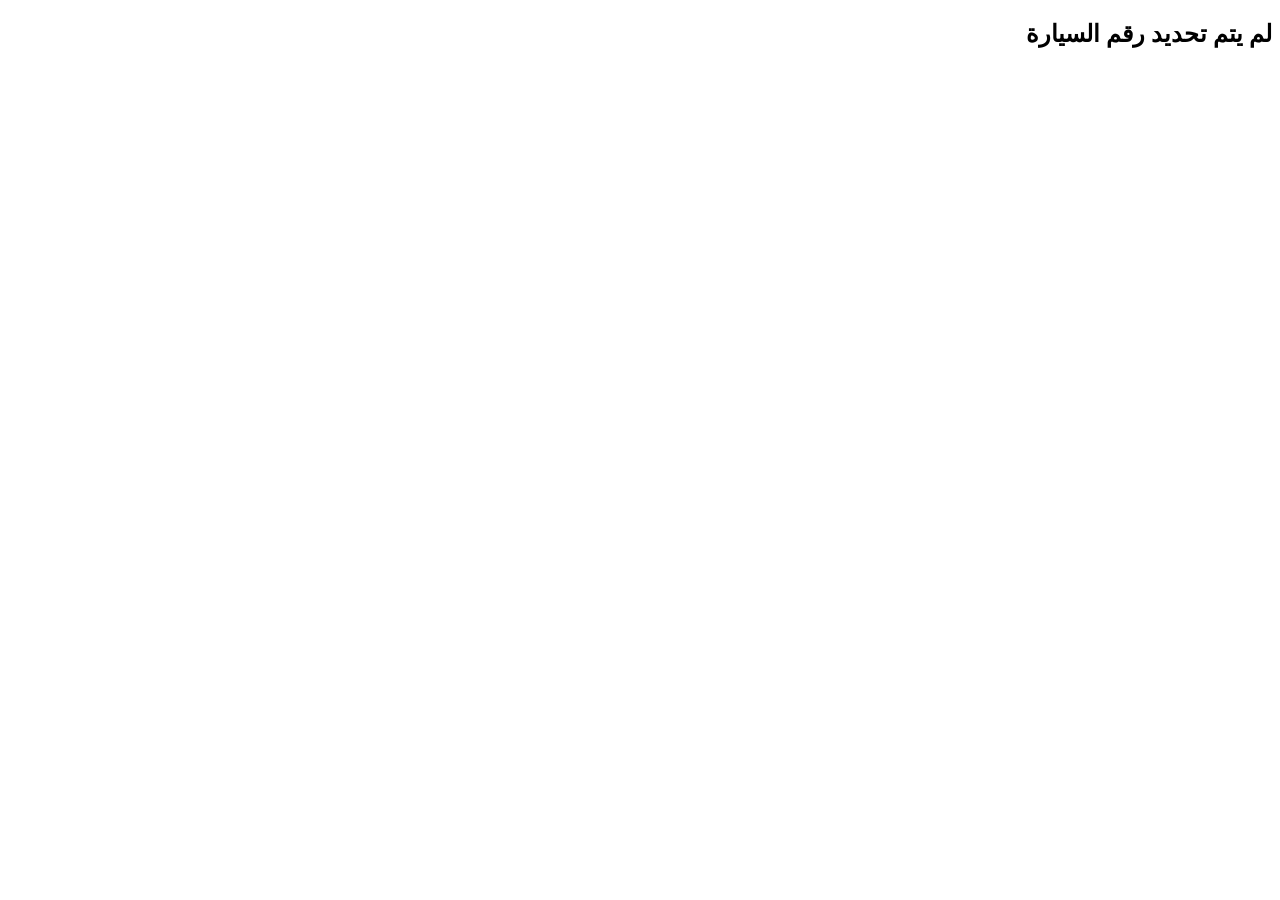
==== index.html @ 8060178d "Create index.html" ====
<!DOCTYPE html>
<html lang="ar" dir="rtl">
<head>
    <meta charset="UTF-8">
    <meta name="viewport" content="width=device-width, initial-scale=1.0">
    <title>TOP-VIDANGE</title>
</head>

<body>

<script>
    const params = new URLSearchParams(window.location.search);
    const carId = params.get("id");

    if (carId) {
        window.location.href = "customer.html?id=" + encodeURIComponent(carId);
    } else {
        document.body.innerHTML = "<h2>لم يتم تحديد رقم السيارة</h2>";
    }
</script>

</body>
</html>
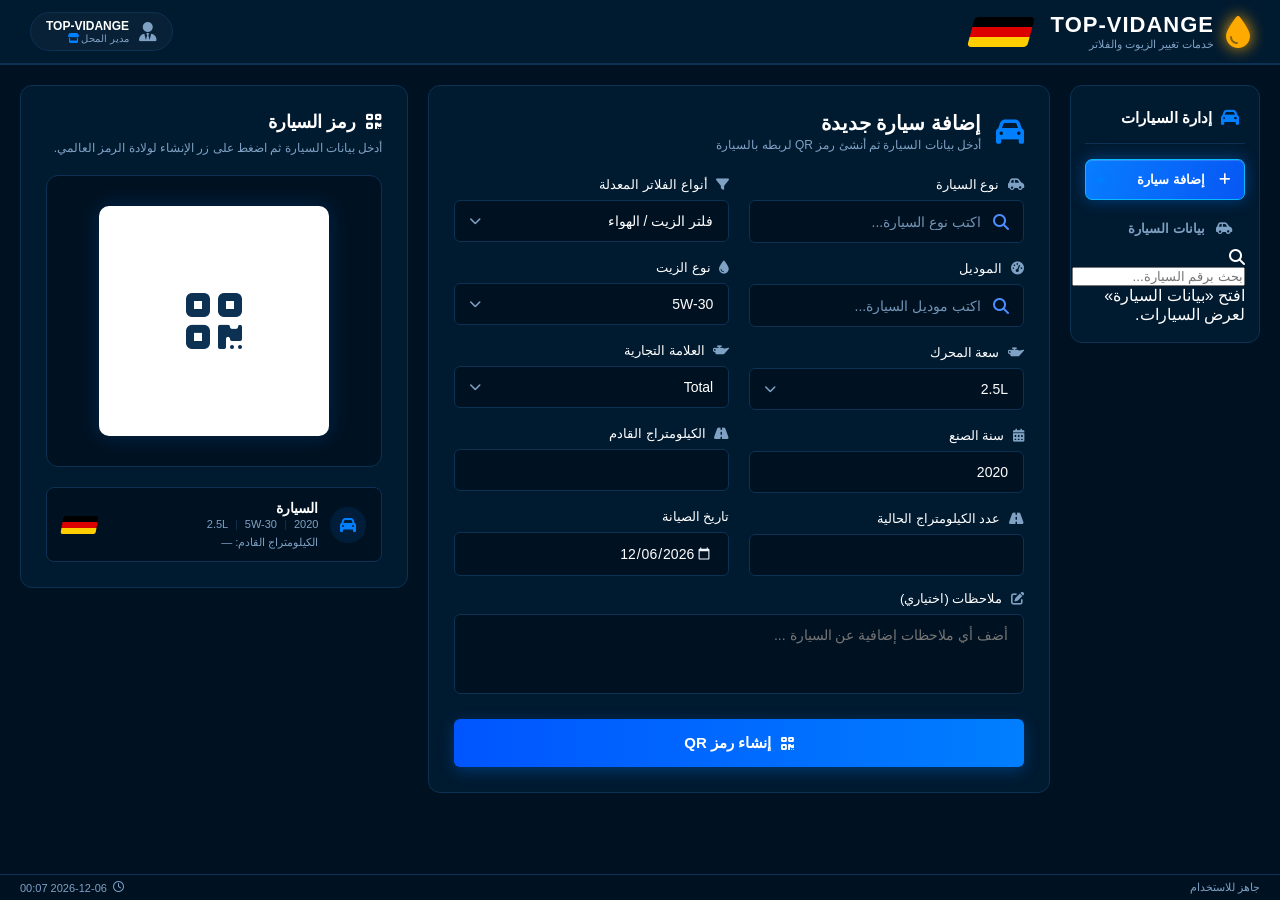
==== commit 97e8fe0c: "Update index.html" ====
--- a/index.html
+++ b/index.html
@@ -2,21 +2,4135 @@
 <html lang="ar" dir="rtl">
 <head>
     <meta charset="UTF-8">
-    <meta name="viewport" content="width=device-width, initial-scale=1.0">
-    <title>TOP-VIDANGE</title>
+    <meta
+        name="viewport"
+        content="width=device-width, initial-scale=1.0"
+    >
+    <title>
+        TOP-VIDANGE - لوحة تحكم مدير المحل
+    </title>
+    <style>
+/* =========================================================
+   1. إعدادات وتصفير المتصفح العامة
+   ========================================================= */
+* {
+    margin: 0;
+    padding: 0;
+    box-sizing: border-box;
+    font-family: 'Segoe UI', Tahoma, Geneva, Verdana, sans-serif;
+}
+/* =========================================================
+   2. ألوان وثوابت التصميم
+   ========================================================= */
+:root {
+    --bg-dark: #001222;
+    --card-bg: #001a30;
+    --accent-blue: #007fff;
+    --neon-cyan: #00e5ff;
+    --neon-green: #00ffaa;
+    --text-main: #ffffff;
+    --text-muted: #7fa1c3;
+    --border-color: #0c3153;
+}
+/* =========================================================
+   3. إعدادات جسم الصفحة
+   ========================================================= */
+body {
+    background-color: var(--bg-dark);
+    color: var(--text-main);
+    padding-bottom: 40px;
+    overflow-x: hidden;
+}
+/* =========================================================
+   4. الشريط العلوي - Navbar
+   ========================================================= */
+.main-header {
+    background-color: var(--card-bg);
+    display: flex;
+    justify-content: space-between;
+    align-items: center;
+    padding: 12px 30px;
+    border-bottom: 2px solid var(--border-color);
+}
+/* 4.1 توزيع عناصر الشريط العلوي والشعار */
+.header-right {
+    display: flex;
+    align-items: center;
+    gap: 20px;
+}
+.logo-area {
+    display: flex;
+    align-items: center;
+    gap: 12px;
+}
+.main-drop-icon {
+    font-size: 32px;
+    color: #ffaa00;
+    filter: drop-shadow(0 0 8px #ffaa00);
+}
+.logo-text h1 {
+    font-size: 22px;
+    letter-spacing: 1px;
+    font-weight: 700;
+}
+.logo-text p {
+    font-size: 11px;
+    color: var(--text-muted);
+}
+/* 4.2 شارة علم ألمانيا */
+.germany-flag-badge {
+    width: 60px;
+    height: 30px;
+    background: linear-gradient(
+        to bottom,
+        #000 33.3%,
+        #dd0000 33.3%,
+        #dd0000 66.6%,
+        #ffce00 66.6%
+    );
+    border-radius: 4px;
+    transform: skewX(-15deg);
+}
+/* 4.3 معلومات المستخدم */
+.header-left {
+    display: flex;
+    align-items: center;
+    gap: 15px;
+}
+.user-profile {
+    display: flex;
+    align-items: center;
+    gap: 10px;
+    background: rgba(255,255,255,0.03);
+    padding: 6px 15px;
+    border-radius: 20px;
+    border: 1px solid var(--border-color);
+}
+.user-profile i {
+    font-size: 20px;
+    color: var(--text-muted);
+}
+.profile-info {
+    display: flex;
+    flex-direction: column;
+}
+.shop-name {
+    font-size: 12px;
+    font-weight: bold;
+}
+.user-role {
+    font-size: 10px;
+    color: var(--text-muted);
+}
+.user-role i {
+    font-size: 10px;
+    color: var(--accent-blue);
+}
+/* =========================================================
+   5. تخطيط لوحة التحكم الرئيسية
+   ========================================================= */
+.dashboard-container {
+    display: grid;
+    grid-template-columns: 1.6fr 1fr;
+    gap: 25px;
+    max-width: 1400px;
+    margin: 25px auto;
+    padding: 0 20px;
+}
+/* =========================================================
+   6. أقسام اللوحات الداكنة للمدخلات والمعاينة
+   ========================================================= */
+.data-entry-section,
+.qr-preview-section {
+    background-color: var(--card-bg);
+    border-radius: 12px;
+    border: 1px solid var(--border-color);
+    padding: 25px;
+}
+/* =========================================================
+   7. عناوين الأقسام
+   ========================================================= */
+.section-title {
+    display: flex;
+    align-items: center;
+    gap: 15px;
+    margin-bottom: 25px;
+}
+.section-title i {
+    font-size: 28px;
+    color: var(--accent-blue);
+}
+.section-title h2 {
+    font-size: 20px;
+}
+.section-title p {
+    font-size: 12px;
+    color: var(--text-muted);
+    margin-top: 3px;
+}
+/* =========================================================
+   8. شبكة المدخلات والاستمارة Form
+   ========================================================= */
+.form-grid {
+    display: grid;
+    grid-template-columns: 1fr 1fr;
+    gap: 20px;
+}
+.form-column {
+    display: flex;
+    flex-direction: column;
+    gap: 18px;
+}
+/* =========================================================
+   9. تنسيق مجموعات الإدخال والحقول
+   ========================================================= */
+.input-group {
+    display: flex;
+    flex-direction: column;
+    gap: 8px;
+}
+.input-group.full-width {
+    grid-column: span 2;
+    margin-top: 15px;
+}
+.input-group label {
+    font-size: 13px;
+    color: var(--text-main);
+    font-weight: 500;
+}
+.input-group label i {
+    color: var(--text-muted);
+    margin-left: 5px;
+}
+/* =========================================================
+   10. صناديق الخيارات والقوائم والحقول
+   ========================================================= */
+.select-wrapper,
+.date-input-wrapper,
+.gauge-input-wrapper {
+    position: relative;
+    width: 100%;
+}
+select,
+input[type="number"],
+textarea {
+    width: 100%;
+    background-color: var(--bg-dark);
+    border: 1px solid var(--border-color);
+    border-radius: 6px;
+    color: var(--text-main);
+    padding: 12px 15px;
+    font-size: 14px;
+    outline: none;
+    transition: border 0.3s;
+}
+select {
+    appearance: none;
+    -webkit-appearance: none;
+    cursor: pointer;
+}
+select:focus,
+input:focus,
+textarea:focus {
+    border-color: var(--accent-blue);
+}
+.select-arrow {
+    position: absolute;
+    left: 15px;
+    top: 50%;
+    transform: translateY(-50%);
+    color: var(--text-muted);
+    pointer-events: none;
+    font-size: 12px;
+}
+.brand-icon-preview,
+.oil-icon-preview {
+    position: absolute;
+    left: 40px;
+    top: 50%;
+    transform: translateY(-50%);
+    font-size: 18px;
+    color: var(--text-muted);
+}
+.input-inner-icon {
+    position: absolute;
+    left: 15px;
+    top: 50%;
+    transform: translateY(-50%);
+    color: var(--accent-blue);
+}
+textarea {
+    resize: none;
+    height: 80px;
+}
+/* =========================================================
+   11. خانة البحث الخاصة بنوع السيارة
+   ========================================================= */
+.car-brand-search-wrapper {
+    position: relative;
+    width: 100%;
+}
+.car-brand-search-wrapper input {
+    width: 100%;
+    height: 43px;
+    background-color: var(--bg-dark);
+    border: 1px solid var(--border-color);
+    border-radius: 6px;
+    color: var(--text-main);
+    padding: 12px 42px 12px 15px;
+    font-size: 14px;
+    outline: none;
+    transition: border-color 0.3s, box-shadow 0.3s;
+    direction: rtl;
+}
+.car-brand-search-wrapper input::placeholder {
+    color: var(--text-muted);
+    opacity: 0.9;
+}
+.car-brand-search-wrapper input:focus {
+    border-color: var(--accent-blue);
+    box-shadow: 0 0 0 2px rgba(0, 127, 255, 0.08);
+}
+.car-brand-search-icon {
+    position: absolute;
+    right: 15px;
+    top: 50%;
+    transform: translateY(-50%);
+    color: var(--accent-blue);
+    font-size: 15px;
+    pointer-events: none;
+    z-index: 2;
+}
+/* =========================================================
+   12. قائمة اقتراحات أنواع السيارات
+   ========================================================= */
+.car-brand-suggestions {
+    position: absolute;
+    top: calc(100% + 6px);
+    left: 0;
+    right: 0;
+    max-height: 230px;
+    overflow-y: auto;
+    background-color: var(--card-bg);
+    border: 1px solid var(--accent-blue);
+    border-radius: 6px;
+    box-shadow: 0 8px 20px rgba(0, 0, 0, 0.35);
+    z-index: 1000;
+}
+.car-brand-suggestion {
+    padding: 11px 15px;
+    color: var(--text-main);
+    font-size: 14px;
+    cursor: pointer;
+    transition: background-color 0.15s, color 0.15s;
+}
+.car-brand-suggestion:hover {
+    background-color: rgba(0, 127, 255, 0.14);
+    color: var(--neon-cyan);
+}
+/* =========================================================
+   13. شريط التمرير الخاص بقائمة السيارات
+   ========================================================= */
+.car-brand-suggestions::-webkit-scrollbar {
+    width: 6px;
+}
+.car-brand-suggestions::-webkit-scrollbar-track {
+    background: var(--bg-dark);
+    border-radius: 6px;
+}
+.car-brand-suggestions::-webkit-scrollbar-thumb {
+    background: var(--accent-blue);
+    border-radius: 6px;
+}
+.car-brand-suggestions::-webkit-scrollbar-thumb:hover {
+    background: var(--neon-cyan);
+}
+.car-brand-suggestions {
+    scrollbar-width: thin;
+    scrollbar-color: var(--accent-blue) var(--bg-dark);
+}
+/* =========================================================
+   14. سجل التواريخ والصيانة داخل الاستمارة
+   ========================================================= */
+.history-box {
+    border: 1px solid var(--border-color);
+    border-radius: 6px;
+    background-color: var(--bg-dark);
+}
+.history-header {
+    padding: 12px 15px;
+    display: flex;
+    justify-content: space-between;
+    align-items: center;
+    border-bottom: 1px solid var(--border-color);
+    font-size: 14px;
+}
+.history-list {
+    max-height: 120px;
+    overflow-y: auto;
+    scrollbar-width: none;
+    -ms-overflow-style: none;
+}
+.history-list::-webkit-scrollbar {
+    display: none;
+}
+.history-item {
+    display: flex;
+    align-items: center;
+    padding: 10px 15px;
+    font-size: 13px;
+    gap: 10px;
+    color: var(--text-muted);
+}
+.history-item.current {
+    background-color: rgba(0, 229, 255, 0.05);
+    color: var(--neon-cyan);
+}
+.status-dot {
+    width: 8px;
+    height: 8px;
+    background-color: var(--neon-green);
+    border-radius: 50%;
+    box-shadow: 0 0 6px var(--neon-green);
+}
+.label-status {
+    margin-right: auto;
+    background-color: rgba(0, 255, 170, 0.1);
+    color: var(--neon-green);
+    padding: 2px 8px;
+    border-radius: 4px;
+    font-size: 11px;
+}
+/* =========================================================
+   15. زر حفظ السيارة وإنشاء رمز QR
+   ========================================================= */
+.btn-submit-qr {
+    grid-column: span 2;
+    width: 100%;
+    background: linear-gradient(90deg, #0055ff, var(--accent-blue));
+    color: white;
+    border: none;
+    border-radius: 6px;
+    padding: 15px;
+    font-size: 15px;
+    font-weight: bold;
+    cursor: pointer;
+    margin-top: 25px;
+    display: flex;
+    justify-content: center;
+    align-items: center;
+    gap: 10px;
+    box-shadow: 0 4px 15px rgba(0, 127, 255, 0.3);
+    transition: transform 0.2s;
+}
+.btn-submit-qr:active {
+    transform: scale(0.98);
+}
+/* =========================================================
+   16. لوحة معاينة رمز QR والأزرار التابعة لها
+   ========================================================= */
+.qr-card-container {
+    display: flex;
+    flex-direction: column;
+    height: 100%;
+}
+.qr-card-header {
+    display: flex;
+    justify-content: space-between;
+    align-items: center;
+}
+.qr-header-title {
+    display: flex;
+    align-items: center;
+    gap: 10px;
+    font-size: 18px;
+    font-weight: bold;
+}
+.badge-ready {
+    background-color: rgba(0, 255, 170, 0.1);
+    color: var(--neon-green);
+    border: 1px solid rgba(0, 255, 170, 0.2);
+    font-size: 11px;
+    padding: 4px 10px;
+    border-radius: 15px;
+}
+.qr-subtext {
+    font-size: 12px;
+    color: var(--text-muted);
+    margin-top: 8px;
+    margin-bottom: 20px;
+}
+/* =========================================================
+   17. صندوق استعراض رمز QR
+   ========================================================= */
+.qr-display-box {
+    background-color: var(--bg-dark);
+    border: 1px solid var(--border-color);
+    border-radius: 12px;
+    padding: 30px;
+    display: flex;
+    justify-content: center;
+    align-items: center;
+    margin-bottom: 20px;
+}
+.qr-border-mock {
+    background-color: white;
+    padding: 15px;
+    border-radius: 10px;
+    box-shadow: 0 0 20px rgba(0, 127, 255, 0.2);
+}
+.qr-image-placeholder {
+    position: relative;
+    width: 200px;
+    height: 200px;
+    display: flex;
+    justify-content: center;
+    align-items: center;
+}
+.qr-image-placeholder img {
+    width: 100%;
+    height: 100%;
+}
+/* =========================================================
+   18. قطرة الزيت في منتصف رمز QR
+   ========================================================= */
+.qr-center-logo {
+    position: absolute;
+    width: 45px;
+    height: 45px;
+    background-color: var(--bg-dark);
+    border: 3px solid white;
+    border-radius: 50%;
+    display: flex;
+    justify-content: center;
+    align-items: center;
+}
+.qr-center-logo i {
+    color: #ffaa00;
+    font-size: 20px;
+}
+/* =========================================================
+   19. أزرار العمليات والتحكم أسفل رمز QR
+   ========================================================= */
+.qr-action-buttons {
+    display: flex;
+    flex-direction: column;
+    gap: 12px;
+    margin-bottom: 20px;
+}
+.btn-action {
+    width: 100%;
+    padding: 12px;
+    border-radius: 6px;
+    font-size: 14px;
+    font-weight: 600;
+    cursor: pointer;
+    display: flex;
+    justify-content: center;
+    align-items: center;
+    gap: 8px;
+    border: none;
+}
+.btn-print {
+    background-color: rgba(0, 127, 255, 0.1);
+    color: white;
+    border: 1px solid var(--accent-blue);
+}
+.btn-download {
+    background-color: var(--accent-blue);
+    color: white;
+}
+/* =========================================================
+   20. صندوق إشعار النجاح
+   ========================================================= */
+.success-status-box {
+    background-color: rgba(0, 255, 170, 0.03);
+    border: 1px solid rgba(0, 255, 170, 0.15);
+    border-radius: 8px;
+    padding: 15px;
+    display: flex;
+    align-items: start;
+    gap: 12px;
+    margin-bottom: 25px;
+}
+.success-check-icon {
+    font-size: 20px;
+    color: var(--neon-green);
+    margin-top: 2px;
+}
+.success-text h4 {
+    font-size: 13px;
+    color: var(--neon-green);
+}
+.success-text p {
+    font-size: 11px;
+    color: var(--text-muted);
+    margin-top: 4px;
+}
+/* =========================================================
+   21. بطاقة ملخص السيارة
+   ========================================================= */
+.car-summary-badge {
+    background-color: var(--bg-dark);
+    border: 1px solid var(--border-color);
+    border-radius: 8px;
+    padding: 12px 15px;
+    display: flex;
+    justify-content: space-between;
+    align-items: center;
+    margin-top: auto;
+}
+.badge-right-info {
+    display: flex;
+    align-items: center;
+    gap: 12px;
+}
+.car-icon-circle {
+    width: 36px;
+    height: 36px;
+    background-color: rgba(0, 127, 255, 0.1);
+    border-radius: 50%;
+    display: flex;
+    justify-content: center;
+    align-items: center;
+    color: var(--accent-blue);
+}
+.car-badge-meta h4 {
+    font-size: 14px;
+}
+.car-badge-meta p {
+    font-size: 11px;
+    color: var(--text-muted);
+    margin-top: 2px;
+}
+.car-badge-meta p span {
+    color: var(--border-color);
+    margin: 0 4px;
+}
+/* =========================================================
+   22. علم ألمانيا الصغير أسفل بطاقة السيارة
+   ========================================================= */
+.germany-small-flag-end {
+    width: 35px;
+    height: 18px;
+    background: linear-gradient(
+        to bottom,
+        #000 33.3%,
+        #dd0000 33.3%,
+        #dd0000 66.6%,
+        #ffce00 66.6%
+    );
+    border-radius: 2px;
+    transform: skewX(-10deg);
+}
+/* =========================================================
+   23. شريط الحالة السفلي
+   ========================================================= */
+.status-footer {
+    position: fixed;
+    bottom: 0;
+    left: 0;
+    width: 100%;
+    background-color: var(--bg-dark);
+    border-top: 1px solid var(--border-color);
+    padding: 6px 20px;
+    display: flex;
+    justify-content: space-between;
+    font-size: 11px;
+    color: var(--text-muted);
+    z-index: 100;
+}
+.status-left {
+    display: flex;
+    align-items: center;
+    gap: 6px;
+}
+/* =========================================================
+   24. تنسيق حقول التاريخ
+   ========================================================= */
+input[type="date"] {
+    width: 100%;
+    background-color: var(--bg-dark);
+    border: 1px solid var(--border-color);
+    border-radius: 6px;
+    color: var(--text-main);
+    padding: 12px 15px;
+    font-size: 14px;
+    outline: none;
+    cursor: pointer;
+}
+input[type="date"]::-webkit-calendar-picker-indicator {
+    filter: invert(1) sepia(1) saturate(5) hue-rotate(175deg);
+    cursor: pointer;
+}
+/* =========================================================
+   25. تحديث واجهة بيانات السيارات - التصميم الأزرق الجديد
+   يحافظ على البنية والوظائف الحالية ويحدّث المظهر فقط.
+   ========================================================= */
+#car-records-view {
+    color: #f5f8ff;
+}
+#car-records-view .section-title {
+    color: #f5f8ff;
+    border-right: 5px solid #08a9ff;
+    padding-right: 12px;
+    margin-bottom: 18px;
+}
+#tv-functional-records {
+    padding: 18px;
+    border: 1px solid rgba(18, 103, 255, .65);
+    border-radius: 14px;
+    background: linear-gradient(145deg, rgba(3, 36, 91, .96), rgba(0, 12, 37, .98));
+    box-shadow: inset 0 0 28px rgba(0, 98, 255, .12), 0 8px 28px rgba(0, 0, 0, .22);
+}
+#tv-record-search {
+    min-height: 52px;
+    border: 1px solid #168cff !important;
+    border-radius: 11px !important;
+    background: linear-gradient(90deg, #061d42, #06132e) !important;
+    box-shadow: inset 0 0 0 1px rgba(0, 183, 255, .08);
+    font-size: 16px;
+}
+#tv-record-search:focus {
+    outline: none;
+    border-color: #00c8ff !important;
+    box-shadow: 0 0 0 3px rgba(0, 174, 255, .15), 0 0 18px rgba(0, 174, 255, .12);
+}
+#tv-record-search-button,
+#tv-edit-car {
+    background: linear-gradient(105deg, #078bff, #0757ff) !important;
+    border: 1px solid #08baff !important;
+    border-radius: 11px !important;
+    box-shadow: 0 0 14px rgba(0, 142, 255, .22), inset 0 1px 0 rgba(255, 255, 255, .2);
+    transition: filter .15s ease, transform .15s ease;
+}
+#tv-record-search-button:hover,
+#tv-edit-car:hover {
+    filter: brightness(1.12);
+}
+#tv-record-refresh {
+    border: 1px solid #1874d9 !important;
+    border-radius: 10px !important;
+    background: #071b3a !important;
+}
+#tv-record-status {
+    padding: 5px 2px 12px;
+}
+#tv-record-results > div[style*="grid-template-columns"] button {
+    border-color: #174b9d !important;
+    border-radius: 10px !important;
+    background: linear-gradient(140deg, #061c43, #062b62) !important;
+    box-shadow: inset 0 0 16px rgba(0, 116, 255, .08);
+}
+#tv-record-detail > div[style*="grid-template-columns"]:first-child {
+    gap: 10px !important;
+}
+#tv-record-detail > div[style*="grid-template-columns"]:first-child > div {
+    border: 1px solid #1269d9 !important;
+    border-radius: 11px !important;
+    background: linear-gradient(145deg, #073a87, #061c48) !important;
+    padding: 16px 18px !important;
+}
+#tv-record-detail > div[style*="grid-template-columns"]:first-child h3 {
+    color: #f8fbff;
+    font-size: 19px;
+}
+#tv-record-detail > div[style*="grid-template-columns"]:nth-child(2) {
+    grid-template-columns: minmax(0, 1.5fr) minmax(190px, .8fr) !important;
+    gap: 14px !important;
+    align-items: stretch !important;
+}
+#tv-record-detail > div[style*="grid-template-columns"]:nth-child(2) > div {
+    border: 1px solid #1769d8 !important;
+    border-radius: 12px !important;
+    background: linear-gradient(150deg, #061b40, #04132e) !important;
+    box-shadow: inset 0 0 22px rgba(0, 91, 255, .08);
+}
+#tv-record-detail > div[style*="grid-template-columns"]:nth-child(2) h3 {
+    color: #f5f8ff;
+    font-size: 18px !important;
+    padding-bottom: 12px;
+    border-bottom: 1px solid rgba(26, 113, 224, .3);
+}
+#tv-detail-fields {
+    grid-template-columns: repeat(3, minmax(0, 1fr)) !important;
+    gap: 10px 18px !important;
+}
+#tv-detail-fields > div {
+    min-width: 0;
+    padding: 9px 10px;
+    border: 1px solid rgba(25, 104, 208, .72);
+    border-radius: 8px;
+    background: linear-gradient(135deg, rgba(5, 38, 85, .8), rgba(3, 21, 52, .8));
+    text-align: right;
+}
+#tv-detail-fields > div small {
+    display: block;
+    color: #b8d8ff !important;
+    font-size: 13px !important;
+    line-height: 1.6;
+}
+#tv-detail-fields > div p {
+    color: #f8fbff;
+    font-size: 16px;
+    font-weight: 700;
+    line-height: 1.55;
+}
+#tv-detail-qr {
+    image-rendering: pixelated;
+}
+#tv-record-detail > div[style*="grid-template-columns"]:nth-child(2) > div:last-child > div {
+    border-radius: 9px !important;
+    box-shadow: 0 0 0 1px rgba(255,255,255,.18), 0 0 22px rgba(0, 149, 255, .12);
+}
+#tv-open-customer-page {
+    border-radius: 8px !important;
+    background: rgba(0, 125, 255, .16) !important;
+}
+#tv-record-detail > div[style*="margin-top:22px"] {
+    border: 1px solid #1769d8 !important;
+    border-radius: 12px !important;
+    background: linear-gradient(145deg, #061b40, #04132e) !important;
+    padding: 0 !important;
+    overflow: hidden;
+}
+#tv-record-detail > div[style*="margin-top:22px"] > div:first-child {
+    margin: 0 !important;
+    padding: 16px 18px;
+    background: linear-gradient(100deg, #063f91, #06275f);
+    border-bottom: 1px solid #1769d8;
+}
+#tv-record-detail table {
+    min-width: 700px !important;
+    background: rgba(2, 18, 45, .55);
+}
+#tv-record-detail table thead tr {
+    background: #06285b;
+    color: #c8e0ff !important;
+}
+#tv-record-detail table th,
+#tv-record-detail table td {
+    border-left: 1px solid rgba(30, 103, 196, .4);
+    border-bottom: 1px solid rgba(30, 103, 196, .4);
+    padding: 11px 10px !important;
+}
+#tv-record-detail table tbody tr:nth-child(even) {
+    background: rgba(11, 57, 113, .28);
+}
+#tv-record-detail table tbody tr:hover {
+    background: rgba(0, 132, 255, .12);
+}
+@media (max-width: 850px) {
+    #tv-functional-records { padding: 12px; }
+    #tv-record-detail > div[style*="grid-template-columns"]:nth-child(2) {
+        grid-template-columns: 1fr !important;
+    }
+    #tv-detail-fields { grid-template-columns: repeat(2, minmax(0, 1fr)) !important; }
+}
+@media (max-width: 520px) {
+    #tv-detail-fields { grid-template-columns: 1fr !important; }
+    #tv-functional-records { padding: 9px; }
+    #tv-record-search { font-size: 14px; }
+}
+/* =========================================================
+   TOP-VIDANGE: تنظيم البحث وإخفاء عناصر الازدحام
+   ========================================================= */
+/* إخفاء زر إعادة تحميل القائمة؛ تبقى خانة البحث وزر البحث والحذف */
+#tv-record-reload {
+    display: none !important;
+}
+/* إخفاء كروت نتائج البحث المتعددة، مع إبقاء مساحة معلومات السيارة */
+#tv-record-results > div[style*="grid-template-columns"] {
+    display: none !important;
+}
+/* منع تداخل عناصر البحث على الشاشات الضيقة */
+#tv-functional-records > div,
+#car-records-view #tv-functional-records > div {
+    min-width: 0;
+}
+#tv-functional-records input,
+#tv-record-search {
+    min-width: 0 !important;
+    flex: 1 1 280px;
+}
+#tv-record-search-button {
+    flex: 0 0 auto;
+    order: 3;
+}
+#tv-record-refresh {
+    flex: 0 0 54px;
+    order: 1;
+}
+@media (max-width: 620px) {
+    #tv-functional-records > div {
+        gap: 8px !important;
+    }
+    #tv-record-search-button {
+        min-width: 90px !important;
+        padding: 12px 14px !important;
+    }
+}
+/* إصلاح ترتيب بطاقة بيانات السيارة لتطابق التصميم المرجعي */
+#tv-functional-records .tv-car-info-grid {
+    direction: ltr;
+    grid-template-columns: minmax(0, 1fr) minmax(0, 1fr) 190px;
+    align-items: center;
+}
+#tv-functional-records #tv-detail-fields-left,
+#tv-functional-records #tv-detail-fields-right {
+    direction: rtl;
+    min-width: 0;
+}
+#tv-functional-records #tv-detail-fields-left > div:nth-child(2n),
+#tv-functional-records #tv-detail-fields-right > div:nth-child(2n) {
+    min-width: 0;
+    min-height: 45px;
+    display: flex;
+    align-items: center;
+}
+@media (max-width: 900px) {
+    #tv-functional-records .tv-car-info-grid {
+        grid-template-columns: minmax(0, 1fr) !important;
+        direction: rtl;
+    }
+}
+/* =========================================================
+   TOP-VIDANGE — واجهة بيانات السيارة النهائية
+   ========================================================= */
+#car-records-view {
+    grid-column: 2 / 4;
+    min-width: 0;
+}
+.cars-sidebar-item.active {
+    background: linear-gradient(105deg, #087dff, #0757f4) !important;
+    border-color: #09baff !important;
+    color: #fff !important;
+    box-shadow: 0 0 16px rgba(0, 122, 255, .42), inset 0 1px 0 rgba(255,255,255,.16) !important;
+}
+.cars-sidebar-item.active i { color: #fff !important; }
+#tv-functional-records {
+    padding: 14px;
+    border: 1px solid rgba(18, 103, 255, .65);
+    border-radius: 14px;
+    background: linear-gradient(145deg, rgba(3, 36, 91, .96), rgba(0, 12, 37, .98));
+    box-shadow: inset 0 0 28px rgba(0, 98, 255, .12), 0 8px 28px rgba(0, 0, 0, .22);
+    min-width: 0;
+}
+#tv-functional-records .tv-search-panel {
+    background: linear-gradient(135deg, #061a3d, #082a69);
+    border: 1px solid #124ca8;
+    border-radius: 13px;
+    padding: 14px;
+    margin-bottom: 16px;
+    box-shadow: 0 0 22px rgba(0,94,255,.12);
+}
+#tv-functional-records .tv-search-title {
+    font-size: 25px;
+    line-height: 1.35;
+    margin: 0 0 2px;
+    color: #f4f8ff;
+    border-right: 6px solid #12a9ff;
+    padding-right: 12px;
+}
+#tv-functional-records .tv-search-subtitle {
+    margin: 0 0 10px 18px;
+    color: #d6e6ff;
+    padding-right: 12px;
+}
+#tv-functional-records .tv-search-row {
+    display: flex;
+    flex-direction: row;
+    align-items: center;
+    gap: 10px;
+    padding: 9px;
+    background: #061735;
+    border: 1px solid #1555a8;
+    border-radius: 12px;
+    min-width: 0;
+}
+#tv-functional-records .tv-delete-button,
+#tv-functional-records .tv-search-button {
+    display: inline-flex;
+    align-items: center;
+    justify-content: center;
+    gap: 10px;
+    flex: 0 0 auto;
+    min-height: 52px;
+    padding: 12px 18px;
+    border-radius: 9px;
+    color: #fff;
+    font-size: 16px;
+    font-weight: 700;
+    cursor: pointer;
+    white-space: nowrap;
+    transition: filter .15s ease, transform .15s ease;
+}
+#tv-functional-records .tv-delete-button {
+    border: 1px solid #ff6b82;
+    background: linear-gradient(135deg, #ff344f, #a90020);
+    box-shadow: 0 0 12px rgba(255, 40, 75, .25), inset 0 1px 0 rgba(255,255,255,.18);
+}
+#tv-functional-records .tv-search-button {
+    min-width: 145px;
+    border: 1px solid #15aaff;
+    background: linear-gradient(135deg, #079eff, #0064ff);
+    box-shadow: 0 0 12px rgba(0, 115, 255, .24), inset 0 1px 0 rgba(255,255,255,.18);
+}
+#tv-functional-records .tv-search-input-wrap {
+    position: relative;
+    flex: 1 1 300px;
+    min-width: 0;
+}
+#tv-functional-records .tv-search-car-icon {
+    position: absolute;
+    left: 15px;
+    top: 50%;
+    transform: translateY(-50%);
+    color: #e4f2ff;
+    font-size: 20px;
+    pointer-events: none;
+}
+#tv-functional-records #tv-record-search {
+    width: 100%;
+    min-width: 0;
+    min-height: 52px;
+    /* أيقونة السيارة على اليسار والنص يبدأ بعدها دون تداخل */
+    padding: 13px 14px 13px 50px;
+    border: 1px solid #168cff !important;
+    border-radius: 10px !important;
+    background: linear-gradient(90deg, #061d42, #06132e) !important;
+    color: #fff;
+    font-size: 16px;
+    direction: ltr;
+    text-align: left;
+    box-shadow: inset 0 0 0 1px rgba(0, 183, 255, .08);
+}
+#tv-functional-records #tv-record-search:focus {
+    outline: none;
+    border-color: #00c8ff !important;
+    box-shadow: 0 0 0 3px rgba(0,174,255,.15), 0 0 18px rgba(0,174,255,.12);
+}
+#tv-functional-records #tv-record-status {
+    color: #a9c9f5;
+    font-size: 12px;
+    margin: 8px 2px 0;
+    padding: 0;
+}
+#tv-functional-records #tv-record-status.is-error { color: #ff8998; }
+#tv-functional-records button:disabled { opacity: .65; cursor: wait; }
+#tv-functional-records button:hover:not(:disabled) { filter: brightness(1.1); }
+#tv-functional-records .tv-detail-card,
+#tv-functional-records .tv-history-card {
+    border: 1px solid #1253ac;
+    border-radius: 13px;
+    overflow: hidden;
+    background: linear-gradient(135deg, #061a3d, #071b3c);
+    box-shadow: 0 0 22px rgba(0,94,255,.08);
+}
+#tv-functional-records .tv-detail-heading,
+#tv-functional-records .tv-history-heading {
+    display: flex;
+    justify-content: space-between;
+    align-items: center;
+    gap: 10px;
+    padding: 13px 17px;
+    background: linear-gradient(90deg, #073d91, #0755bc);
+    border-bottom: 1px solid #1763c6;
+    color: #f4f8ff;
+    font-size: 19px;
+    font-weight: 700;
+}
+#tv-functional-records .tv-detail-heading i,
+#tv-functional-records .tv-history-heading i { color: #14b9ff; margin-left: 8px; }
+#tv-functional-records .tv-car-info-grid {
+    display: grid;
+    grid-template-columns: minmax(0,1fr) minmax(0,1fr) 190px;
+    gap: 15px;
+    padding: 13px;
+    align-items: center;
+    direction: ltr;
+}
+#tv-functional-records .tv-detail-fields {
+    display: grid;
+    grid-template-columns: minmax(100px,auto) minmax(100px,1fr);
+    gap: 8px 12px;
+    align-content: start;
+    min-width: 0;
+    direction: rtl;
+}
+#tv-functional-records .tv-field-label {
+    align-self: center;
+    color: #d9eaff;
+    font-size: 14px;
+    font-weight: 600;
+    overflow-wrap: anywhere;
+}
+#tv-functional-records .tv-field-value {
+    display: flex;
+    justify-content: space-between;
+    align-items: center;
+    gap: 8px;
+    min-width: 0;
+    min-height: 45px;
+    padding: 10px 12px;
+    background: linear-gradient(135deg, #071c3e, #092754);
+    border: 1px solid #14529d;
+    border-radius: 8px;
+    color: #f5f9ff;
+    font-size: 15px;
+    font-weight: 600;
+    overflow-wrap: anywhere;
+}
+#tv-functional-records .tv-field-value i { color: #7dbdff; flex: 0 0 auto; }
+#tv-functional-records .tv-field-value .fa-oil-can { color: #ffcc00; }
+#tv-functional-records .tv-field-value .fa-droplet { color: #00ee68; }
+#tv-functional-records .tv-field-value .fa-calendar-days,
+#tv-functional-records .tv-field-value .fa-calendar { color: #00e8a0; }
+#tv-functional-records .tv-qr-column {
+    display: flex;
+    flex-direction: column;
+    align-items: center;
+    justify-content: center;
+    min-width: 0;
+    padding: 3px;
+    text-align: center;
+}
+#tv-functional-records .tv-qr-frame {
+    width: 158px;
+    height: 158px;
+    max-width: 100%;
+    padding: 5px;
+    background: #fff;
+    border-radius: 8px;
+}
+#tv-functional-records #tv-detail-qr { width: 100%; height: 100%; object-fit: contain; image-rendering: pixelated; }
+#tv-functional-records #tv-detail-qr-id { margin: 8px 0; color: #d7e7ff; font-size: 13px; }
+#tv-functional-records #tv-open-customer-page {
+    padding: 8px 11px;
+    border: 1px solid #159cff;
+    border-radius: 7px;
+    color: #eaf6ff;
+    background: rgba(0,127,255,.16);
+    cursor: pointer;
+}
+#tv-functional-records #tv-edit-car {
+    display: flex;
+    align-items: center;
+    justify-content: center;
+    gap: 14px;
+    width: 100%;
+    margin: 11px 0 15px;
+    padding: 15px;
+    background: linear-gradient(100deg,#008dff,#0058ff);
+    color: white;
+    border: 1px solid #19b8ff;
+    border-radius: 12px;
+    box-shadow: 0 0 18px rgba(0,145,255,.25);
+    font-size: 20px;
+    font-weight: 700;
+    cursor: pointer;
+}
+#tv-functional-records #tv-edit-car i { font-size: 26px; }
+#tv-functional-records .tv-history-heading { border-bottom: 1px solid #1763c6; }
+#tv-functional-records .tv-history-heading > span:last-child { font-size: 12px; font-weight: 400; color: #c8e1ff; }
+/* الجزء 26: سجل تغييرات الزيت بارتفاع ثابت وشريط تمرير داخلي */
+#tv-functional-records .tv-history-scroll {
+    max-height: 300px;
+    overflow: auto;
+    scrollbar-width: thin;
+    scrollbar-color: #168cff #061b40;
+}
+#tv-functional-records .tv-history-scroll::-webkit-scrollbar { width: 8px; height: 8px; }
+#tv-functional-records .tv-history-scroll::-webkit-scrollbar-track { background: #061b40; border-radius: 8px; }
+#tv-functional-records .tv-history-scroll::-webkit-scrollbar-thumb { background: #168cff; border-radius: 8px; }
+#tv-functional-records .tv-history-scroll::-webkit-scrollbar-thumb:hover { background: #00c8ff; }
+#tv-functional-records .tv-history-table thead { position: sticky; top: 0; z-index: 2; }
+#tv-functional-records .tv-history-table th { background: #082858; }
+#tv-functional-records .tv-history-table { width: 100%; min-width: 700px; border-collapse: collapse; text-align: right; color: #eef6ff; background: rgba(2,18,45,.55); }
+#tv-functional-records .tv-history-table thead tr { color: #d4e7ff; background: #082858; }
+#tv-functional-records .tv-history-table th,
+#tv-functional-records .tv-history-table td { padding: 10px 9px; border-left: 1px solid rgba(30,103,196,.4); border-bottom: 1px solid rgba(30,103,196,.4); }
+#tv-functional-records .tv-history-table tbody tr:nth-child(even) { background: rgba(11,57,113,.28); }
+#tv-functional-records .tv-history-table tbody tr:hover { background: rgba(0,132,255,.12); }
+#tv-functional-records .tv-history-table td { text-align: center; }
+#tv-functional-records .tv-table-message { padding: 22px 8px; text-align: center; color: #b5d2fa; }
+#tv-functional-records .tv-table-message.is-error { color: #ff7b88; }
+#tv-functional-records .tv-results-meta { display:flex; justify-content:space-between; gap:10px; flex-wrap:wrap; margin-bottom:10px; color:var(--text-muted); font-size:12px; }
+#tv-functional-records .tv-results-grid { display:grid; grid-template-columns:repeat(auto-fit,minmax(220px,1fr)); gap:10px; }
+#tv-functional-records .tv-results-grid button { display:flex; flex-direction:column; gap:5px; text-align:right; padding:13px; background:linear-gradient(140deg,#061c43,#062b62); border:1px solid #174b9d; border-radius:8px; color:#fff; cursor:pointer; }
+#tv-functional-records .tv-results-grid small { color:var(--text-muted); }
+@media (max-width: 1100px) {
+    #car-records-view { grid-column: 2 / 4; }
+    #tv-functional-records .tv-car-info-grid { grid-template-columns:minmax(0,1fr) minmax(0,1fr); }
+    #tv-functional-records .tv-qr-column { grid-column:1 / -1; }
+}
+@media (max-width: 750px) {
+    #car-records-view { grid-column: 1 / -1; }
+    #tv-functional-records { padding: 10px; }
+    #tv-functional-records .tv-search-title { font-size: 21px; }
+    #tv-functional-records .tv-car-info-grid { grid-template-columns:minmax(0,1fr); direction:rtl; }
+    #tv-functional-records .tv-detail-fields { grid-template-columns:minmax(95px,auto) minmax(0,1fr); }
+    #tv-functional-records .tv-delete-button,
+    #tv-functional-records .tv-search-button { padding: 11px 12px; font-size: 14px; }
+    #tv-functional-records .tv-search-button { min-width: 95px; }
+}
+@media (min-width: 751px) and (max-width: 1100px) {
+    #car-records-view { grid-column: 2 / 3 !important; }
+}
+/* إصلاح نهائي: لا تظهر بطاقات نتائج أسفل شريط البحث */
+#tv-functional-records #tv-record-results,
+#tv-functional-records #tv-record-list { display: none !important; }
+</style>
+    <link rel="stylesheet" href="style.css">
+    <!-- Font Awesome -->
+    <link
+        rel="stylesheet"
+        href="https://cdnjs.cloudflare.com/ajax/libs/font-awesome/6.5.2/css/all.min.css"
+    >
+    <!-- =====================================================
+         تنسيق البحث الذكي لنوع السيارة
+    ====================================================== -->
+    <style>
+        .car-brand-search-wrapper {
+            position: relative;
+            width: 100%;
+        }
+        .car-brand-search-wrapper input {
+            width: 100%;
+            box-sizing: border-box;
+        }
+        .car-brand-search-icon {
+            position: absolute;
+            left: 18px;
+            top: 50%;
+            transform: translateY(-50%);
+            pointer-events: none;
+            color: #4d8dff;
+            font-size: 16px;
+        }
+        .car-brand-suggestions {
+            position: absolute;
+            top: calc(100% + 6px);
+            right: 0;
+            left: 0;
+            display: none;
+            max-height: 230px;
+            overflow-y: auto;
+            background: #101a35;
+            border: 1px solid rgba(45, 110, 255, 0.8);
+            border-radius: 10px;
+            box-shadow:
+                0 10px 30px rgba(0, 0, 0, 0.45),
+                0 0 15px rgba(0, 80, 255, 0.12);
+            z-index: 1000;
+        }
+        .car-brand-suggestion {
+            padding: 13px 16px;
+            color: #ffffff;
+            font-size: 15px;
+            cursor: pointer;
+            transition:
+                background 0.15s ease,
+                color 0.15s ease;
+        }
+        .car-brand-suggestion:hover,
+        .car-brand-suggestion.active {
+            background: rgba(20, 90, 255, 0.25);
+            color: #ffffff;
+        }
+        .car-brand-suggestions::-webkit-scrollbar {
+            width: 7px;
+        }
+        .car-brand-suggestions::-webkit-scrollbar-track {
+            background: rgba(255, 255, 255, 0.04);
+            border-radius: 10px;
+        }
+        .car-brand-suggestions::-webkit-scrollbar-thumb {
+            background: rgba(55, 125, 255, 0.7);
+            border-radius: 10px;
+        }
+        .car-brand-suggestions::-webkit-scrollbar-thumb:hover {
+            background: rgba(55, 125, 255, 0.95);
+        }
+        /* =====================================================
+           ترتيب الواجهة
+        ====================================================== */
+        .dashboard-container {
+            display: grid;
+            grid-template-columns:
+                190px
+                minmax(0, 1.6fr)
+                minmax(320px, 1fr);
+            grid-template-areas:
+                "sidebar entry qr";
+            gap: 25px;
+            max-width: 1600px;
+            margin: 25px auto;
+            padding: 0 20px;
+            align-items: stretch;
+        }
+        /* =====================================================
+           القائمة الجانبية
+        ====================================================== */
+        .cars-sidebar {
+            grid-area: sidebar;
+            background-color: var(--card-bg);
+            border: 1px solid var(--border-color);
+            border-radius: 12px;
+            padding: 18px 14px;
+            height: fit-content;
+            min-height: 245px;
+        }
+        .cars-sidebar-title {
+            display: flex;
+            align-items: center;
+            gap: 9px;
+            padding: 5px 6px 16px;
+            border-bottom:
+                1px solid var(--border-color);
+            font-size: 15px;
+            font-weight: 700;
+        }
+        .cars-sidebar-title i {
+            color: var(--accent-blue);
+            font-size: 18px;
+        }
+        .cars-sidebar-menu {
+            display: flex;
+            flex-direction: column;
+            gap: 8px;
+            margin-top: 15px;
+        }
+        .cars-sidebar-item {
+            width: 100%;
+            display: flex;
+            align-items: center;
+            gap: 10px;
+            padding: 12px 11px;
+            border:
+                1px solid transparent;
+            border-radius: 7px;
+            background: transparent;
+            color: var(--text-muted);
+            font-size: 13px;
+            font-weight: 600;
+            cursor: pointer;
+            text-align: right;
+            transition:
+                background-color 0.2s ease,
+                border-color 0.2s ease,
+                color 0.2s ease;
+        }
+        .cars-sidebar-item i {
+            width: 18px;
+            text-align: center;
+            color: var(--text-muted);
+        }
+        .cars-sidebar-item:hover {
+            background-color:
+                rgba(0, 127, 255, 0.07);
+            color: var(--text-main);
+        }
+        .cars-sidebar-item:hover i {
+            color: var(--accent-blue);
+        }
+        /* الزر النشط */
+        .cars-sidebar-item.active {
+            background-color:
+                rgba(0, 127, 255, 0.13);
+            border-color:
+                var(--accent-blue);
+            color: var(--text-main);
+            box-shadow:
+                inset 3px 0 0 var(--accent-blue),
+                0 0 12px rgba(0, 127, 255, 0.08);
+        }
+        .cars-sidebar-item.active i {
+            color: var(--accent-blue);
+        }
+        .active-dot {
+            width: 6px;
+            height: 6px;
+            margin-right: auto;
+            background-color:
+                var(--accent-blue);
+            border-radius: 50%;
+            box-shadow:
+                0 0 7px var(--accent-blue);
+        }
+        .data-entry-section {
+            grid-area: entry;
+            min-width: 0;
+        }
+        .qr-preview-section {
+            grid-area: qr;
+            min-width: 0;
+        }
+        /* =====================================================
+           ضبط العمودين الداخليين بنفس القياس
+        ====================================================== */
+        .form-grid {
+            display: grid;
+            grid-template-columns:
+                minmax(0, 1fr)
+                minmax(0, 1fr);
+            column-gap: 20px;
+            align-items: start;
+        }
+        .form-column {
+            display: grid;
+            grid-template-rows:
+                repeat(5, auto);
+            gap: 18px;
+            min-width: 0;
+        }
+        .input-group {
+            width: 100%;
+            min-width: 0;
+        }
+        /* =====================================================
+           خانة الكيلومتراج القادم
+        ====================================================== */
+        #next-visit-km {
+            box-sizing: border-box;
+            min-width: 0;
+            max-width: 100%;
+            width: 100%;
+            background-color:
+                var(--bg-dark);
+            border:
+                1px solid var(--border-color);
+            border-radius: 6px;
+            color:
+                var(--text-main);
+            padding:
+                12px 15px;
+            font-size: 14px;
+            outline: none;
+            transition:
+                border 0.3s;
+            direction: ltr;
+            text-align: right;
+        }
+        #next-visit-km:focus {
+            border-color:
+                var(--accent-blue);
+        }
+        /* =====================================================
+           تاريخ الصيانة
+        ====================================================== */
+        #maintenance-date {
+            width: 100%;
+            background-color:
+                var(--bg-dark);
+            border:
+                1px solid var(--border-color);
+            border-radius: 6px;
+            color:
+                var(--text-main);
+            padding:
+                12px 15px;
+            font-size: 14px;
+            outline: none;
+            transition:
+                border 0.3s;
+            direction: ltr;
+            text-align: right;
+        }
+        #maintenance-date:focus {
+            border-color:
+                var(--accent-blue);
+        }
+        /* =====================================================
+           إزالة أسهم الكيلومترات
+        ====================================================== */
+        #current-km::-webkit-inner-spin-button,
+        #current-km::-webkit-outer-spin-button,
+        #next-visit-km::-webkit-inner-spin-button,
+        #next-visit-km::-webkit-outer-spin-button {
+            -webkit-appearance: none;
+            margin: 0;
+        }
+        #current-km,
+        #next-visit-km {
+            -moz-appearance: textfield;
+        }
+        /* =====================================================
+           تجاوب الشاشة
+        ====================================================== */
+        @media (max-width: 1100px) {
+            .dashboard-container {
+                grid-template-columns:
+                    175px
+                    minmax(0, 1fr);
+                grid-template-areas:
+                    "sidebar entry"
+                    "sidebar qr";
+            }
+        }
+        @media (max-width: 750px) {
+            .dashboard-container {
+                grid-template-columns: 1fr;
+                grid-template-areas:
+                    "sidebar"
+                    "entry"
+                    "qr";
+            }
+            .cars-sidebar {
+                min-height: auto;
+            }
+            .cars-sidebar-menu {
+                flex-direction: row;
+            }
+            .cars-sidebar-item {
+                justify-content: center;
+            }
+            .form-grid {
+                grid-template-columns: 1fr;
+            }
+            .form-column {
+                grid-template-rows: none;
+            }
+        }
+    /* =====================================================
+       الجزء 26: نافذة تأكيد الحذف المتناسقة مع الواجهة
+       ===================================================== */
+    #tv-functional-records .tv-confirm-overlay {
+        position: fixed;
+        inset: 0;
+        z-index: 100000;
+        display: flex;
+        align-items: center;
+        justify-content: center;
+        padding: 20px;
+        background: rgba(0, 7, 24, .78);
+        backdrop-filter: blur(5px);
+    }
+    #tv-functional-records .tv-confirm-overlay[hidden] { display: none !important; }
+    #tv-functional-records .tv-confirm-dialog {
+        width: min(100%, 440px);
+        padding: 26px;
+        text-align: center;
+        color: #f4f8ff;
+        background: linear-gradient(145deg, #082858, #03132d 78%);
+        border: 1px solid #168cff;
+        border-radius: 18px;
+        box-shadow: 0 0 0 1px rgba(0, 190, 255, .12), 0 18px 60px rgba(0, 0, 0, .55), 0 0 30px rgba(0, 112, 255, .2);
+        animation: tvConfirmAppear .18s ease-out;
+    }
+    #tv-functional-records .tv-confirm-icon {
+        display: grid;
+        place-items: center;
+        width: 58px;
+        height: 58px;
+        margin: 0 auto 14px;
+        color: #ff7185;
+        background: rgba(255, 52, 79, .12);
+        border: 1px solid rgba(255, 107, 130, .55);
+        border-radius: 50%;
+        font-size: 25px;
+    }
+    #tv-functional-records .tv-confirm-dialog h3 { margin: 0 0 12px; font-size: 22px; }
+    #tv-functional-records .tv-confirm-dialog p { margin: 0; color: #d1e4ff; font-size: 15px; line-height: 1.9; overflow-wrap: anywhere; }
+    #tv-functional-records .tv-confirm-actions { display: flex; gap: 10px; margin-top: 24px; }
+    #tv-functional-records .tv-confirm-actions button {
+        flex: 1;
+        min-height: 46px;
+        padding: 10px 14px;
+        border-radius: 9px;
+        color: #fff;
+        font: inherit;
+        font-size: 14px;
+        font-weight: 700;
+        cursor: pointer;
+        transition: filter .15s ease, transform .15s ease;
+    }
+    #tv-functional-records .tv-confirm-delete { border: 1px solid #ff7185; background: linear-gradient(135deg, #ff344f, #a90020); }
+    #tv-functional-records .tv-confirm-cancel { border: 1px solid #2589e8; background: linear-gradient(135deg, #0c4388, #092957); }
+    #tv-functional-records .tv-confirm-actions button:hover { filter: brightness(1.12); }
+    #tv-functional-records .tv-confirm-actions button:active { transform: scale(.98); }
+    @keyframes tvConfirmAppear { from { opacity: 0; transform: translateY(8px) scale(.98); } to { opacity: 1; transform: translateY(0) scale(1); } }
+    @media (max-width: 480px) {
+        #tv-functional-records .tv-confirm-dialog { padding: 22px 17px; }
+        #tv-functional-records .tv-confirm-actions { flex-direction: column; }
+    }
+    </style>
+
+    <!-- TOP-VIDANGE: تخطيط موحّد — تمرير الصفحة دون تحريك القائمة الجانبية -->
+    <style>
+        @media (min-width: 751px) {
+            body { min-height: 100vh; height: auto; overflow-x: hidden; overflow-y: auto; padding-bottom: 40px; display: block; }
+            .dashboard-container { display: grid; grid-template-columns: 190px minmax(0, 1fr); gap: 20px; width: 100%; max-width: 1600px; margin: 20px auto; padding: 0 20px; overflow: visible; max-height: none; height: auto; align-items: start; }
+            .dashboard-container.records-mode { grid-template-columns: 190px minmax(0, 1fr); }
+            .dashboard-container.records-mode .cars-sidebar { grid-column: 1; grid-row: 1; position: sticky; top: 16px; width: 100%; min-width: 0; align-self: start; }
+            .dashboard-container.records-mode #car-records-view { grid-column: 2; grid-row: 1; width: 100%; min-width: 0; margin: 0; padding: 20px; box-sizing: border-box; }
+            .dashboard-container.records-mode #tv-functional-records { width: 100%; min-width: 0; padding: 18px; }
+            .dashboard-container.records-mode #tv-functional-records .tv-car-info-grid { grid-template-columns: minmax(0, 1fr) minmax(0, 1fr) 170px; gap: 14px; padding: 14px; }
+            .dashboard-container.records-mode #tv-functional-records .tv-detail-fields { grid-template-columns: minmax(85px, auto) minmax(0, 1fr); }
+        }
+        @media (min-width: 751px) and (max-width: 1100px) {
+            .dashboard-container.records-mode { grid-template-columns: 170px minmax(0, 1fr); gap: 14px; padding: 0 12px; }
+            .dashboard-container.records-mode #tv-functional-records .tv-car-info-grid { grid-template-columns: minmax(0, 1fr) minmax(0, 1fr); }
+            .dashboard-container.records-mode #tv-functional-records .tv-qr-column { grid-column: 1 / -1; }
+        }
+        @media (max-width: 750px) {
+            body { height: auto; min-height: 100%; overflow-x: hidden; overflow-y: auto; padding-bottom: 40px; display: block; }
+            .dashboard-container { display: grid; grid-template-columns: minmax(0, 1fr); height: auto; max-height: none; overflow: visible; width: 100%; padding: 0 12px; }
+            .cars-sidebar { position: static; }
+            .dashboard-container.records-mode { grid-template-columns: minmax(0, 1fr); }
+            .dashboard-container.records-mode .cars-sidebar { grid-column: 1; grid-row: 1; position: static; }
+            .dashboard-container.records-mode #car-records-view { grid-column: 2; grid-row: 2; width: 100%; min-width: 0; padding: 12px; }
+            .dashboard-container.records-mode #tv-functional-records { padding: 10px; }
+            .dashboard-container.records-mode #tv-functional-records .tv-car-info-grid { grid-template-columns: minmax(0, 1fr); }
+        }
+    </style>
+
 </head>
+<body>
+    <!-- =====================================================
+         الشريط العلوي
+    ====================================================== -->
+    <header class="main-header">
+        <div class="header-right">
+            <div class="logo-area">
+                <i
+                    class="fa-solid fa-droplet main-drop-icon"
+                ></i>
+                <div class="logo-text">
+                    <h1>
+                        TOP-VIDANGE
+                    </h1>
+                    <p>
+                        خدمات تغيير الزيوت والفلاتر
+                    </p>
+                </div>
+            </div>
+            <div class="germany-flag-badge"></div>
+        </div>
+        <div class="header-left">
+            <div class="user-profile">
+                <i
+                    class="fa-solid fa-user-tie"
+                ></i>
+                <div class="profile-info">
+                    <span class="shop-name">
+                        TOP-VIDANGE
+                    </span>
+                    <span class="user-role">
+                        مدير المحل
+                        <i
+                            class="fa-solid fa-store"
+                        ></i>
+                    </span>
+                </div>
+            </div>
+        </div>
+    </header>
+    <!-- =====================================================
+         الحاوية الرئيسية
+    ====================================================== -->
+    <main class="dashboard-container">
+        <!-- =================================================
+             القائمة الجانبية
+        ================================================== -->
+        <aside class="cars-sidebar">
+            <div class="cars-sidebar-title">
+                <i
+                    class="fa-solid fa-car"
+                ></i>
+                <span>
+                    إدارة السيارات
+                </span>
+            </div>
+            <div class="cars-sidebar-menu">
+                <!-- إضافة سيارة -->
+                <button
+                    type="button"
+                    class="cars-sidebar-item active" id="nav-add-car"
+                >
+                    <i
+                        class="fa-solid fa-plus"
+                    ></i>
+                    <span>
+                        إضافة سيارة
+                    </span>
+                    <span
+                        class="active-dot"
+                    ></span>
+                </button>
+                <!-- بيانات السيارة -->
+                <button
+                    type="button"
+                    class="cars-sidebar-item" id="nav-car-records"
+                >
+                    <i
+                        class="fa-solid fa-car-side"
+                    ></i>
+                    <span>
+                        بيانات السيارة
+                    </span>
+                </button>
+            </div>
+            <div class="cars-sidebar-record-tools" id="cars-sidebar-record-tools">
+                <div class="cars-sidebar-search-wrap">
+                    <i class="fa-solid fa-magnifying-glass"></i>
+                    <input id="cars-sidebar-search" type="text" inputmode="numeric" placeholder="بحث برقم السيارة..." autocomplete="off" aria-label="بحث برقم السيارة">
+                </div>
+                <div class="cars-sidebar-list" id="cars-sidebar-list" aria-label="قائمة السيارات">
+                    <p class="cars-sidebar-empty">افتح «بيانات السيارة» لعرض السيارات.</p>
+                </div>
+            </div>
+        </aside>
+        <!-- =================================================
+             قسم إضافة السيارة
+        ================================================== -->
+        <section class="data-entry-section">
+            <div class="section-title">
+                <i
+                    class="fa-solid fa-car"
+                ></i>
+                <div>
+                    <h2>
+                        إضافة سيارة جديدة
+                    </h2>
+                    <p>
+                        أدخل بيانات السيارة ثم أنشئ رمز QR لربطه بالسيارة
+                    </p>
+                </div>
+            </div>
+            <form
+                id="car-form"
+                onsubmit="event.preventDefault();"
+            >
+                <div class="form-grid">
+                    <!-- =====================================
+                         العمود الأول
+                    ====================================== -->
+                    <div class="form-column">
+                        <!-- نوع السيارة -->
+                        <div class="input-group">
+                            <label>
+                                <i
+                                    class="fa-solid fa-car-side"
+                                ></i>
+                                نوع السيارة
+                            </label>
+                            <div
+                                class="car-brand-search-wrapper"
+                            >
+                                <input
+                                    type="text"
+                                    id="car-brand"
+                                    placeholder="اكتب نوع السيارة..."
+                                    autocomplete="off"
+                                >
+                                <i
+                                    class="fa-solid fa-magnifying-glass car-brand-search-icon"
+                                ></i>
+                                <div
+                                    id="car-brand-suggestions"
+                                    class="car-brand-suggestions"
+                                ></div>
+                            </div>
+                        </div>
+                        <!-- الموديل -->
+                        <div class="input-group">
+                            <label>
+                                <i
+                                    class="fa-solid fa-gauge-high"
+                                ></i>
+                                الموديل
+                            </label>
+                            <div
+                                class="car-brand-search-wrapper"
+                            >
+                                <input
+                                    type="text"
+                                    id="car-model"
+                                    placeholder="اكتب موديل السيارة..."
+                                    autocomplete="off"
+                                >
+                                <i
+                                    class="fa-solid fa-magnifying-glass car-brand-search-icon"
+                                ></i>
+                                <div
+                                    id="car-model-suggestions"
+                                    class="car-brand-suggestions"
+                                ></div>
+                            </div>
+                        </div>
+                        <!-- سعة المحرك -->
+                        <div class="input-group">
+                            <label>
+                                <i
+                                    class="fa-solid fa-oil-can"
+                                ></i>
+                                سعة المحرك
+                            </label>
+                            <div
+                                class="select-wrapper"
+                            >
+                                <select
+                                    id="engine-capacity"
+                                >
+                                    <option value="2.5L">
+                                        2.5L
+                                    </option>
+                                    <option value="2.0L">
+                                        2.0L
+                                    </option>
+                                    <option value="3.0L">
+                                        3.0L
+                                    </option>
+                                </select>
+                                <i
+                                    class="fa-solid fa-chevron-down select-arrow"
+                                ></i>
+                            </div>
+                        </div>
+                        <!-- سنة الصنع -->
+                        <div class="input-group">
+                            <label>
+                                <i
+                                    class="fa-solid fa-calendar-days"
+                                ></i>
+                                سنة الصنع
+                            </label>
+                            <div
+                                class="date-input-wrapper"
+                            >
+                                <input
+                                    type="number"
+                                    id="prod-year"
+                                    value="2020"
+                                 maxlength="4" inputmode="numeric" pattern="[0-9]{4}">
+                            </div>
+                        </div>
+                        <!-- الكيلومتراج الحالية -->
+                        <div class="input-group">
+                            <label>
+                                <i
+                                    class="fa-solid fa-road"
+                                ></i>
+                                عدد الكيلومتراج الحالية
+                            </label>
+                            <div
+                                class="gauge-input-wrapper"
+                            >
+                                <input
+                                    type="number"
+                                    id="current-km"
+                                    value=
+                                >
+                            </div>
+                        </div>
+                    </div>
+                    <!-- =====================================
+                         العمود الثاني
+                    ====================================== -->
+                    <div class="form-column">
+                        <!-- أنواع الفلاتر -->
+                        <div class="input-group">
+                            <label>
+                                <i
+                                    class="fa-solid fa-filter"
+                                ></i>
+                                أنواع الفلاتر المعدلة
+                            </label>
+                            <div
+                                class="select-wrapper"
+                            >
+                                <select
+                                    id="filter-type"
+                                >
+                                    <option
+                                        value="فلتر الزيت / الهواء"
+                                    >
+                                        فلتر الزيت / الهواء
+                                    </option>
+                                    <option
+                                        value="فلتر الوقود"
+                                    >
+                                        فلتر الوقود
+                                    </option>
+                                    <option
+                                        value="فلتر المقصورة"
+                                    >
+                                        فلتر المقصورة
+                                    </option>
+                                </select>
+                                <i
+                                    class="fa-solid fa-chevron-down select-arrow"
+                                ></i>
+                            </div>
+                        </div>
+                        <!-- نوع الزيت -->
+                        <div class="input-group">
+                            <label>
+                                <i
+                                    class="fa-solid fa-droplet"
+                                ></i>
+                                نوع الزيت
+                            </label>
+                            <div
+                                class="select-wrapper"
+                            >
+                                <select
+                                    id="oil-type"
+                                >
+                                    <option value="5W-30">
+                                        5W-30
+                                    </option>
+                                    <option value="10W-40">
+                                        10W-40
+                                    </option>
+                                    <option value="6W-40">
+                                        6W-40
+                                    </option>
+                                </select>
+                                <i
+                                    class="fa-solid fa-chevron-down select-arrow"
+                                ></i>
+                            </div>
+                        </div>
+                        <!-- العلامة التجارية -->
+                        <div class="input-group">
+                            <label>
+                                <i
+                                    class="fa-solid fa-oil-can"
+                                ></i>
+                                العلامة التجارية
+                            </label>
+                            <div
+                                class="select-wrapper"
+                            >
+                                <select
+                                    id="oil-brand"
+                                >
+                                    <option value="Total">
+                                        Total
+                                    </option>
+                                    <option value="Liqui Moly">
+                                        Liqui Moly
+                                    </option>
+                                    <option value="Motul">
+                                        Motul
+                                    </option>
+                                    <option value="Castrol">
+                                        Castrol
+                                    </option>
+                                    <option value="Shell">
+                                        Shell
+                                    </option>
+                                </select>
+                                <i
+                                    class="fa-solid fa-chevron-down select-arrow"
+                                ></i>
+                            </div>
+                        </div>
+                        <!-- الكيلومتراج القادم -->
+                        <div class="input-group">
+                            <label>
+                                <i
+                                    class="fa-solid fa-road"
+                                ></i>
+                                الكيلومتراج القادم
+                            </label>
+                            <div
+                                class="gauge-input-wrapper"
+                            >
+                                <input
+                                    type="text"
+                                    id="next-visit-km"
+                                    inputmode="numeric"
+                                    pattern="[0-9]{0,31}"
+                                    maxlength="31"
+                                    autocomplete="off"
+                                    aria-label="الكيلومتراج القادم (حتى 31 رقمًا)"
+                                >
+                            </div>
+                        </div>
+                        <!-- تاريخ الصيانة -->
+                        <div class="input-group">
+                            <label>
+                                تاريخ الصيانة
+                            </label>
+                            <div
+                                class="date-input-wrapper"
+                            >
+                                <input
+                                    type="date"
+                                    id="maintenance-date"
+                                >
+                            </div>
+                        </div>
+                    </div>
+                </div>
+                <!-- =================================================
+                     الملاحظات
+                ================================================== -->
+                <div
+                    class="input-group full-width"
+                >
+                    <label>
+                        <i
+                            class="fa-solid fa-pen-to-square"
+                        ></i>
+                        ملاحظات (اختياري)
+                    </label>
+                    <textarea
+                        id="notes"
+                        placeholder="أضف أي ملاحظات إضافية عن السيارة ..."
+                    ></textarea>
+                </div>
+                <!-- =================================================
+                     زر إنشاء QR
+                ================================================== -->
+                <button
+                    type="button"
+                    class="btn-submit-qr"
+                    id="generate-qr-button"
+                >
+                    <i
+                        class="fa-solid fa-qrcode"
+                    ></i>
+                    إنشاء رمز QR
+                </button>
+                <!-- =================================================
+                     زر تحديث بيانات السيارة
+                ================================================== -->
+                <button
+                    type="button"
+                    class="btn-submit-qr"
+                    id="update-car-button"
+                    style="
+                        margin-top:12px;
+                        display:none;
+                    "
+                >
+                    <i
+                        class="fa-solid fa-rotate"
+                    ></i>
+                    تحديث بيانات السيارة
+                </button>
+            </form>
+        </section>
+        <!-- =================================================
+             قسم QR
+        ================================================== -->
+        <section class="qr-preview-section">
+            <div class="qr-card-container">
+                <div class="qr-card-header">
+                    <div class="qr-header-title">
+                        <i
+                            class="fa-solid fa-qrcode"
+                        ></i>
+                        <span>
+                            رمز السيارة
+                        </span>
+                    </div>
+                    <span
+                        class="badge-ready"
+                        id="ready-badge"
+                        style="display:none;"
+                    >
+                        <i
+                            class="fa-regular fa-circle-check"
+                        ></i>
+                        جاهز للطباعة
+                    </span>
+                </div>
+                <p class="qr-subtext">
+                    أدخل بيانات السيارة ثم اضغط على زر الإنشاء لولادة الرمز العالمي.
+                </p>
+                <!-- صندوق QR -->
+                <div class="qr-display-box">
+                    <div class="qr-border-mock">
+                        <div
+                            class="qr-image-placeholder"
+                            id="qr-box-wrapper"
+                            style="
+                                width:200px;
+                                height:200px;
+                                display:flex;
+                                justify-content:center;
+                                align-items:center;
+                                background:rgba(255,255,255,0.02);
+                            "
+                        >
+                            <i
+                                class="fa-solid fa-qrcode"
+                                id="qr-empty-icon"
+                                style="
+                                    font-size:64px;
+                                    color:var(--border-color);
+                                "
+                            ></i>
+                            <img
+                                id="real-qr-img"
+                                src=""
+                                alt="QR Code"
+                                style="
+                                    display:none;
+                                    width:100%;
+                                    height:100%;
+                                "
+                            >
+                        </div>
+                    </div>
+                </div>
+                <!-- أزرار QR -->
+                <div
+                    class="qr-action-buttons"
+                    id="action-buttons-area"
+                    style="display:none;"
+                >
+                    <button
+                        type="button"
+                        class="btn-action btn-print"
+                    >
+                        <i
+                            class="fa-solid fa-print"
+                        ></i>
+                        طباعة QR
+                    </button>
+                    <button
+                        type="button"
+                        class="btn-action btn-download"
+                    >
+                        <i
+                            class="fa-solid fa-download"
+                        ></i>
+                        حفظ QR صورة
+                    </button>
+                </div>
+                <!-- معرف السيارة -->
+                <div
+                    id="car-id-display"
+                    class="car-id-display"
+                ></div>
+                <!-- رسالة النجاح -->
+                <div
+                    class="success-status-box"
+                    id="success-message-box"
+                    style="display:none;"
+                >
+                    <i
+                        class="fa-regular fa-circle-check success-check-icon"
+                    ></i>
+                    <div class="success-text">
+                        <h4>
+                            تم إنشاء رمز للسيارة بنجاح
+                        </h4>
+                        <p>
+                            يمكنك الآن طباعة الرمز ووضعه على هيكل السيارة.
+                        </p>
+                    </div>
+                </div>
+                <!-- ملخص السيارة -->
+                <div class="car-summary-badge">
+                    <div class="badge-right-info">
+                        <div class="car-icon-circle">
+                            <i
+                                class="fa-solid fa-car"
+                            ></i>
+                        </div>
+                        <div class="car-badge-meta">
+                            <h4>
+                                Toyota Camry
+                            </h4>
+                            <p>
+                                2020
+                                <span>|</span>
+                                2.5L
+                                <span>|</span>
+                                5W-30
+                            </p>
+                            <p
+                                id="summary-next-km"
+                                style="
+                                    margin-top:6px;
+                                "
+                            >
+                                الكيلومتراج القادم: —
+                            </p>
+                        </div>
+                    </div>
+                    <div
+                        class="germany-small-flag-end"
+                    ></div>
+                </div>
+            </div>
+        </section>
+        <!-- =================================================
+             واجهة بيانات السيارات (شكل فقط - دون ربط الوظائف)
+        ================================================== -->
+        <section id="car-records-view" class="data-entry-section" style="display:none; grid-column: 2 / 4; min-width:0;">
+            <div class="section-title">
+                <i class="fa-solid fa-rectangle-list"></i>
+                <div>
+                    <h2>بيانات السيارات</h2>
+                    <p>البحث عن سيارة والاطلاع على بياناتها وسجل تغيير الزيت</p>
+                </div>
+            </div>
+            <div style="display:flex; gap:12px; flex-wrap:wrap; align-items:center; margin-bottom:22px;">
+                <div style="position:relative; flex:1; min-width:220px;">
+                    <i class="fa-solid fa-magnifying-glass" style="position:absolute; right:14px; top:50%; transform:translateY(-50%); color:var(--accent-blue);"></i>
+                    <input type="text" placeholder="ابحث برقم السيارة أو العلامة التجارية..." disabled
+                        style="width:100%; background:var(--bg-dark); border:1px solid var(--border-color); border-radius:7px; color:var(--text-main); padding:13px 42px 13px 12px;">
+                </div>
+                <button type="button" disabled style="padding:12px 18px; border:1px solid var(--accent-blue); border-radius:7px; color:white; background:rgba(0,127,255,.15); cursor:not-allowed;">
+                    <i class="fa-solid fa-magnifying-glass"></i> بحث
+                </button>
+            </div>
+            <div style="display:grid; grid-template-columns:repeat(auto-fit,minmax(220px,1fr)); gap:16px; margin-bottom:20px;">
+                <div style="background:var(--bg-dark); border:1px solid var(--border-color); border-radius:9px; padding:17px;">
+                    <p style="color:var(--text-muted); font-size:12px; margin-bottom:8px;">رقم السيارة</p>
+                    <h3 style="font-size:19px;">CAR-0000</h3>
+                </div>
+                <div style="background:var(--bg-dark); border:1px solid var(--border-color); border-radius:9px; padding:17px;">
+                    <p style="color:var(--text-muted); font-size:12px; margin-bottom:8px;">العلامة التجارية والموديل</p>
+                    <h3 style="font-size:19px;">Toyota Camry</h3>
+                </div>
+                <div style="background:var(--bg-dark); border:1px solid var(--border-color); border-radius:9px; padding:17px;">
+                    <p style="color:var(--text-muted); font-size:12px; margin-bottom:8px;">تغيير القادم</p>
+                    <h3 style="font-size:19px;">—</h3>
+                </div>
+            </div>
+            <div style="display:grid; grid-template-columns:minmax(0,1.5fr) minmax(200px,1fr); gap:18px; align-items:start;">
+                <div style="background:var(--bg-dark); border:1px solid var(--border-color); border-radius:10px; padding:18px;">
+                    <h3 style="font-size:16px; margin-bottom:16px;"><i class="fa-solid fa-car-side" style="color:var(--accent-blue); margin-left:8px;"></i>معلومات السيارة</h3>
+                    <div style="display:grid; grid-template-columns:repeat(auto-fit,minmax(145px,1fr)); gap:14px;">
+                        <div><small style="color:var(--text-muted);">سنة الصنع</small><p style="margin-top:6px;">2020</p></div>
+                        <div><small style="color:var(--text-muted);">سعة المحرك</small><p style="margin-top:6px;">2.5L</p></div>
+                        <div><small style="color:var(--text-muted);">الكيلومتراج الحالية</small><p style="margin-top:6px;">— كم</p></div>
+                        <div><small style="color:var(--text-muted);">نوع الزيت</small><p style="margin-top:6px;">5W-30</p></div>
+                        <div><small style="color:var(--text-muted);">العلامة التجارية للزيت</small><p style="margin-top:6px;">—</p></div>
+                        <div><small style="color:var(--text-muted);">الفلاتر</small><p style="margin-top:6px;">—</p></div>
+                    </div>
+                    <button type="button" disabled style="width:100%; margin-top:22px; padding:14px; background:linear-gradient(90deg,#0055ff,var(--accent-blue)); color:white; border:0; border-radius:7px; font-weight:bold; opacity:.75; cursor:not-allowed;">
+                        <i class="fa-solid fa-rotate"></i> تحديث بيانات السيارة
+                    </button>
+                </div>
+                <div style="background:var(--bg-dark); border:1px solid var(--border-color); border-radius:10px; padding:18px; text-align:center;">
+                    <h3 style="font-size:16px; margin-bottom:14px;"><i class="fa-solid fa-qrcode" style="color:var(--accent-blue); margin-left:8px;"></i>رمز السيارة QR</h3>
+                    <div style="width:150px; height:150px; max-width:100%; margin:0 auto 12px; background:#fff; border-radius:8px; display:flex; align-items:center; justify-content:center; color:#173050; font-size:54px;">
+                        <i class="fa-solid fa-qrcode"></i>
+                    </div>
+                    <p style="color:var(--text-muted); font-size:12px;">سيظهر رمز السيارة عند تفعيل الوظائف لاحقًا</p>
+                </div>
+            </div>
+            <div style="margin-top:22px; background:var(--bg-dark); border:1px solid var(--border-color); border-radius:10px; padding:18px;">
+                <div style="display:flex; align-items:center; justify-content:space-between; gap:10px; flex-wrap:wrap; margin-bottom:14px;">
+                    <h3 style="font-size:16px;"><i class="fa-solid fa-clock-rotate-left" style="color:var(--accent-blue); margin-left:8px;"></i>سجل تغييرات الزيت</h3>
+                    <span style="font-size:12px; color:var(--text-muted);">عرض تجريبي — غير مربوط بالبيانات</span>
+                </div>
+                <div style="overflow-x:auto;">
+                    <table style="width:100%; border-collapse:collapse; min-width:560px; text-align:right;">
+                        <thead><tr style="color:var(--text-muted); border-bottom:1px solid var(--border-color);">
+                            <th style="padding:12px 8px;">التاريخ</th><th style="padding:12px 8px;">الكيلومترات</th><th style="padding:12px 8px;">نوع الزيت</th><th style="padding:12px 8px;">العلامة التجارية</th><th style="padding:12px 8px;">ملاحظات</th>
+                        </tr></thead>
+                        <tbody><tr><td colspan="5" style="padding:22px 8px; text-align:center; color:var(--text-muted);">لا توجد بيانات معروضة حاليًا</td></tr></tbody>
+                    </table>
+                </div>
+            </div>
+        </section>
+</main>
+    <!-- =====================================================
+         شريط الحالة السفلي
+    ====================================================== -->
+    <footer class="status-footer">
+        <div class="status-right">
+            جاهز للاستخدام
+        </div>
+        <div class="status-left">
+            <i
+                class="fa-regular fa-clock"
+            ></i>
+            <span id="live-time">
+                2026-09-30 03:29
+            </span>
+        </div>
+    </footer>
+    <!-- =====================================================
+         JavaScript
+    ====================================================== -->
+    <script>
+// ==========================================
+// TOP-VIDANGE - APP.JS
+// ==========================================
+document.addEventListener("DOMContentLoaded", () => {
+    // ==========================================
+    // 1. التوقيت الحي
+    // ==========================================
+    const liveTimeElement =
+        document.getElementById("live-time");
+    if (liveTimeElement) {
+        const updateLiveTime = () => {
+            const now = new Date();
+            const year =
+                now.getFullYear();
+            const month =
+                String(now.getMonth() + 1).padStart(2, "0");
+            const day =
+                String(now.getDate()).padStart(2, "0");
+            const hours =
+                String(now.getHours()).padStart(2, "0");
+            const minutes =
+                String(now.getMinutes()).padStart(2, "0");
+            liveTimeElement.textContent =
+                `${year}-${month}-${day} ${hours}:${minutes}`;
+        };
+        updateLiveTime();
+        setInterval(
+            updateLiveTime,
+            60000
+        );
+    }
+    // ==========================================
+    // 2. Google Apps Script
+    // ==========================================
+    const APPS_SCRIPT_URL =
+        "https://script.google.com/macros/s/AKfycbz4qV9dMOMCVZLwYsiesjsls94PxlJrNQxdwTmZxfJ-r6L-LUHDA7gqEbwDxgqVyBxhjw/exec";
+    const getAdminPin = () => {
+        let pin = sessionStorage.getItem("topVidangeAdminPin") || "";
+        if (!pin) {
+            pin = (window.prompt("أدخل الرقم السري لصاحب المحل:") || "").trim();
+            if (pin) sessionStorage.setItem("topVidangeAdminPin", pin);
+        }
+        return pin.trim();
+    };
+    const createAccessToken = () => {
+        const bytes = new Uint8Array(32);
+        crypto.getRandomValues(bytes);
+        return Array.from(bytes, byte => byte.toString(16).padStart(2, "0")).join("");
+    };
+    // ==========================================
+    // 3. عناصر النموذج
+    // ==========================================
+    const carBrandSelect =
+        document.getElementById("car-brand");
+    const carModelSelect =
+        document.getElementById("car-model");
+    const engineCapacitySelect =
+        document.getElementById("engine-capacity");
+    const prodYearInput =
+        document.getElementById("prod-year");
+    const currentKmInput =
+        document.getElementById("current-km");
+    const filterTypeSelect =
+        document.getElementById("filter-type");
+    const oilTypeSelect =
+        document.getElementById("oil-type");
+    const oilBrandSelect =
+        document.getElementById("oil-brand");
+    const nextVisitKmInput =
+        document.getElementById("next-visit-km");
+    const maintenanceDateInput =
+        document.getElementById("maintenance-date");
+                         if (maintenanceDateInput && !maintenanceDateInput.value) {
+                         const today = new Date();
+                         maintenanceDateInput.value =
+                        `${today.getFullYear()}-${String(today.getMonth() + 1).padStart(2, "0")}-${String(today.getDate()).padStart(2, "0")}`;
+}
+    const notesInput =
+        document.getElementById("notes");
+    // ==========================================
+    // 4. بحث العلامة التجارية
+    // ==========================================
+    const carBrandSuggestions =
+        document.getElementById(
+            "car-brand-suggestions"
+        );
+    const carBrands = [
+        "Toyota",
+        "Mercedes-Benz",
+        "BMW",
+        "Audi",
+        "Volkswagen",
+        "Porsche",
+        "Opel",
+        "Smart",
+        "Renault",
+        "Peugeot",
+        "Citroën",
+        "DS Automobiles",
+        "Alpine",
+        "Fiat",
+        "Alfa Romeo",
+        "Lancia",
+        "Maserati",
+        "Ferrari",
+        "Lamborghini",
+        "Land Rover",
+        "Range Rover",
+        "Jaguar",
+        "Bentley",
+        "Rolls-Royce",
+        "Aston Martin",
+        "McLaren",
+        "Lotus",
+        "Mini",
+        "Volvo",
+        "Saab",
+        "Polestar",
+        "Koenigsegg",
+        "Škoda",
+        "SEAT",
+        "CUPRA",
+        "Dacia",
+        "Ford",
+        "Chevrolet",
+        "Cadillac",
+        "GMC",
+        "Jeep",
+        "Dodge",
+        "Chrysler",
+        "Lincoln",
+        "Buick",
+        "Tesla",
+        "RAM",
+        "Honda",
+        "Nissan",
+        "Mazda",
+        "Mitsubishi",
+        "Subaru",
+        "Suzuki",
+        "Lexus",
+        "Infiniti",
+        "Acura",
+        "Isuzu",
+        "Daihatsu",
+        "Hyundai",
+        "Kia",
+        "Genesis",
+        "Daewoo",
+        "BYD",
+        "Geely",
+        "Chery",
+        "Changan",
+        "MG",
+        "Haval",
+        "Great Wall",
+        "GWM",
+        "Dongfeng",
+        "JAC",
+        "Jetour",
+        "BAIC",
+        "Foton",
+        "FAW",
+        "Exeed",
+        "GAC",
+        "Hongqi",
+        "NIO",
+        "XPeng",
+        "Li Auto",
+        "Tata",
+        "Mahindra",
+        "Maruti Suzuki",
+        "Proton",
+        "Perodua"
+    ];
+    let activeBrandIndex = -1;
+    const showBrandSuggestions = (
+        searchText = ""
+    ) => {
+        if (
+            !carBrandSuggestions ||
+            !carBrandSelect
+        ) {
+            return;
+        }
+        const query =
+            searchText
+                .trim()
+                .toLowerCase();
+        let filteredBrands;
+        if (query === "") {
+            filteredBrands =
+                carBrands;
+        } else {
+            filteredBrands =
+                carBrands.filter(
+                    (brand) => {
+                        return brand
+                            .toLowerCase()
+                            .includes(query);
+                    }
+                );
+        }
+        carBrandSuggestions.innerHTML = "";
+        activeBrandIndex = -1;
+        filteredBrands.forEach(
+            (brand, index) => {
+                const item =
+                    document.createElement("div");
+                item.className =
+                    "car-brand-suggestion";
+                item.textContent =
+                    brand;
+                item.dataset.index =
+                    index;
+                item.addEventListener(
+                    "mousedown",
+                    (event) => {
+                        event.preventDefault();
+                        carBrandSelect.value =
+                            brand;
+                        hideBrandSuggestions();
+                        if (carModelSelect) {
+                            carModelSelect.value = "";
+                        }
+                        hideModelSuggestions();
+                        updateLivePreview();
+                    }
+                );
+                carBrandSuggestions.appendChild(
+                    item
+                );
+            }
+        );
+        if (
+            filteredBrands.length > 0
+        ) {
+            carBrandSuggestions.style.display =
+                "block";
+        } else {
+            carBrandSuggestions.style.display =
+                "none";
+        }
+    };
+    const hideBrandSuggestions = () => {
+        if (carBrandSuggestions) {
+            carBrandSuggestions.style.display =
+                "none";
+        }
+        activeBrandIndex = -1;
+    };
+    const updateActiveBrand = () => {
+        if (!carBrandSuggestions) {
+            return;
+        }
+        const items =
+            carBrandSuggestions.querySelectorAll(
+                ".car-brand-suggestion"
+            );
+        items.forEach(
+            (item, index) => {
+                item.classList.toggle(
+                    "active",
+                    index === activeBrandIndex
+                );
+            }
+        );
+        if (
+            activeBrandIndex >= 0 &&
+            items[activeBrandIndex]
+        ) {
+            items[
+                activeBrandIndex
+            ].scrollIntoView({
+                block: "nearest"
+            });
+        }
+    };
+    // ==========================================
+    // 5. موديلات السيارات حسب العلامة
+    // ==========================================
+    const carModelSuggestions =
+        document.getElementById(
+            "car-model-suggestions"
+        );
+    const carModels = {
+        "Toyota": [
+            "Camry",
+            "Corolla",
+            "Yaris",
+            "RAV4",
+            "Land Cruiser",
+            "Hilux",
+            "C-HR",
+            "Prius"
+        ],
+        "Mercedes-Benz": [
+            "A-Class",
+            "B-Class",
+            "C-Class",
+            "E-Class",
+            "S-Class",
+            "CLA",
+            "GLA",
+            "GLC",
+            "GLE",
+            "GLS",
+            "Sprinter",
+            "Vito"
+        ],
+        "BMW": [
+            "1 Series",
+            "2 Series",
+            "3 Series",
+            "4 Series",
+            "5 Series",
+            "7 Series",
+            "X1",
+            "X3",
+            "X5",
+            "X6"
+        ],
+        "Audi": [
+            "A1",
+            "A3",
+            "A4",
+            "A5",
+            "A6",
+            "A7",
+            "A8",
+            "Q3",
+            "Q5",
+            "Q7"
+        ],
+        "Volkswagen": [
+            "Golf",
+            "Polo",
+            "Passat",
+            "Tiguan",
+            "Touareg",
+            "Transporter"
+        ],
+        "Renault": [
+            "Clio",
+            "Megane",
+            "Symbol",
+            "Captur",
+            "Kadjar",
+            "Koleos"
+        ],
+        "Peugeot": [
+            "208",
+            "308",
+            "508",
+            "2008",
+            "3008",
+            "5008"
+        ],
+        "Fiat": [
+            "500",
+            "Panda",
+            "Punto",
+            "Tipo",
+            "Doblo"
+        ],
+        "Ford": [
+            "Fiesta",
+            "Focus",
+            "Mondeo",
+            "Kuga",
+            "Ranger",
+            "Transit"
+        ],
+        "Nissan": [
+            "Micra",
+            "Qashqai",
+            "Juke",
+            "X-Trail",
+            "Navara"
+        ],
+        "Hyundai": [
+            "i10",
+            "i20",
+            "i30",
+            "Elantra",
+            "Tucson",
+            "Santa Fe"
+        ],
+        "Kia": [
+            "Picanto",
+            "Rio",
+            "Ceed",
+            "Cerato",
+            "Sportage",
+            "Sorento"
+        ]
+    };
+    let activeModelIndex = -1;
+    const showModelSuggestions = (
+        searchText = ""
+    ) => {
+        if (
+            !carModelSuggestions ||
+            !carModelSelect
+        ) {
+            return;
+        }
+        const selectedBrand =
+            carBrandSelect
+                ? carBrandSelect.value.trim()
+                : "";
+        const models =
+            carModels[selectedBrand] || [];
+        const query =
+            searchText
+                .trim()
+                .toLowerCase();
+        const filteredModels =
+            models.filter(
+                (model) => {
+                    return model
+                        .toLowerCase()
+                        .includes(query);
+                }
+            );
+        carModelSuggestions.innerHTML = "";
+        activeModelIndex = -1;
+        filteredModels.forEach(
+            (model, index) => {
+                const item =
+                    document.createElement("div");
+                item.className =
+                    "car-brand-suggestion";
+                item.textContent =
+                    model;
+                item.dataset.index =
+                    index;
+                item.addEventListener(
+                    "mousedown",
+                    (event) => {
+                        event.preventDefault();
+                        carModelSelect.value =
+                            model;
+                        hideModelSuggestions();
+                        updateLivePreview();
+                    }
+                );
+                carModelSuggestions.appendChild(
+                    item
+                );
+            }
+        );
+        if (
+            filteredModels.length > 0
+        ) {
+            carModelSuggestions.style.display =
+                "block";
+        } else {
+            carModelSuggestions.style.display =
+                "none";
+        }
+    };
+    const hideModelSuggestions = () => {
+        if (carModelSuggestions) {
+            carModelSuggestions.style.display =
+                "none";
+        }
+        activeModelIndex = -1;
+    };
+    // ==========================================
+    // 6. أحداث البحث
+    // ==========================================
+    if (
+        carBrandSelect &&
+        carBrandSuggestions
+    ) {
+        carBrandSelect.addEventListener(
+            "focus",
+            () => {
+                showBrandSuggestions(
+                    carBrandSelect.value
+                );
+            }
+        );
+        carBrandSelect.addEventListener(
+            "input",
+            () => {
+                if (carModelSelect) {
+                    carModelSelect.value = "";
+                }
+                hideModelSuggestions();
+                showBrandSuggestions(
+                    carBrandSelect.value
+                );
+                updateLivePreview();
+            }
+        );
+        carBrandSelect.addEventListener(
+            "keydown",
+            (event) => {
+                const items =
+                    carBrandSuggestions.querySelectorAll(
+                        ".car-brand-suggestion"
+                    );
+                if (
+                    event.key === "ArrowDown"
+                ) {
+                    event.preventDefault();
+                    if (
+                        items.length === 0
+                    ) {
+                        return;
+                    }
+                    activeBrandIndex =
+                        Math.min(
+                            activeBrandIndex + 1,
+                            items.length - 1
+                        );
+                    updateActiveBrand();
+                    return;
+                }
+                if (
+                    event.key === "ArrowUp"
+                ) {
+                    event.preventDefault();
+                    if (
+                        items.length === 0
+                    ) {
+                        return;
+                    }
+                    activeBrandIndex =
+                        Math.max(
+                            activeBrandIndex - 1,
+                            0
+                        );
+                    updateActiveBrand();
+                    return;
+                }
+                if (
+                    event.key === "Enter"
+                ) {
+                    if (
+                        activeBrandIndex >= 0 &&
+                        items[activeBrandIndex]
+                    ) {
+                        event.preventDefault();
+                        carBrandSelect.value =
+                            items[
+                                activeBrandIndex
+                            ].textContent;
+                        if (carModelSelect) {
+                            carModelSelect.value = "";
+                        }
+                        hideBrandSuggestions();
+                        hideModelSuggestions();
+                        updateLivePreview();
+                    }
+                    return;
+                }
+                if (
+                    event.key === "Escape"
+                ) {
+                    hideBrandSuggestions();
+                }
+            }
+        );
+    }
+    if (
+        carModelSelect &&
+        carModelSuggestions
+    ) {
+        carModelSelect.addEventListener(
+            "focus",
+            () => {
+                showModelSuggestions(
+                    carModelSelect.value
+                );
+            }
+        );
+        carModelSelect.addEventListener(
+            "input",
+            () => {
+                showModelSuggestions(
+                    carModelSelect.value
+                );
+                updateLivePreview();
+            }
+        );
+        carModelSelect.addEventListener(
+            "keydown",
+            (event) => {
+                const items =
+                    carModelSuggestions.querySelectorAll(
+                        ".car-brand-suggestion"
+                    );
+                if (
+                    event.key === "ArrowDown"
+                ) {
+                    event.preventDefault();
+                    if (
+                        items.length === 0
+                    ) {
+                        return;
+                    }
+                    activeModelIndex =
+                        Math.min(
+                            activeModelIndex + 1,
+                            items.length - 1
+                        );
+                    items.forEach(
+                        (item, index) => {
+                            item.classList.toggle(
+                                "active",
+                                index === activeModelIndex
+                            );
+                        }
+                    );
+                    return;
+                }
+                if (
+                    event.key === "ArrowUp"
+                ) {
+                    event.preventDefault();
+                    if (
+                        items.length === 0
+                    ) {
+                        return;
+                    }
+                    activeModelIndex =
+                        Math.max(
+                            activeModelIndex - 1,
+                            0
+                        );
+                    items.forEach(
+                        (item, index) => {
+                            item.classList.toggle(
+                                "active",
+                                index === activeModelIndex
+                            );
+                        }
+                    );
+                    return;
+                }
+                if (
+                    event.key === "Enter"
+                ) {
+                    if (
+                        activeModelIndex >= 0 &&
+                        items[activeModelIndex]
+                    ) {
+                        event.preventDefault();
+                        carModelSelect.value =
+                            items[
+                                activeModelIndex
+                            ].textContent;
+                        hideModelSuggestions();
+                        updateLivePreview();
+                    }
+                    return;
+                }
+                if (
+                    event.key === "Escape"
+                ) {
+                    hideModelSuggestions();
+                }
+            }
+        );
+    }
+    document.addEventListener(
+        "click",
+        (event) => {
+            if (
+                carBrandSelect &&
+                carBrandSuggestions &&
+                !carBrandSelect.contains(
+                    event.target
+                ) &&
+                !carBrandSuggestions.contains(
+                    event.target
+                )
+            ) {
+                hideBrandSuggestions();
+            }
+            if (
+                carModelSelect &&
+                carModelSuggestions &&
+                !carModelSelect.contains(
+                    event.target
+                ) &&
+                !carModelSuggestions.contains(
+                    event.target
+                )
+            ) {
+                hideModelSuggestions();
+            }
+        }
+    );
+    // ==========================================
+    // 7. المعاينة الحية
+    // ==========================================
+    const summaryTitle =
+        document.querySelector(
+            ".car-badge-meta h4"
+        );
+    const summaryDetails =
+        document.querySelector(
+            ".car-badge-meta p"
+        );
+    const summaryNextKm =
+        document.getElementById(
+            "summary-next-km"
+        );
+    const updateLivePreview = () => {
+        if (
+            summaryTitle &&
+            carBrandSelect &&
+            carModelSelect
+        ) {
+            const brand =
+                carBrandSelect.value.trim();
+            const model =
+                carModelSelect.value.trim();
+            if (
+                brand &&
+                model
+            ) {
+                summaryTitle.textContent =
+                    `${brand} ${model}`;
+            } else if (brand) {
+                summaryTitle.textContent =
+                    brand;
+            } else {
+                summaryTitle.textContent =
+                    "السيارة";
+            }
+        }
+        if (
+            summaryDetails &&
+            prodYearInput &&
+            engineCapacitySelect &&
+            oilTypeSelect
+        ) {
+            summaryDetails.innerHTML =
+                `${prodYearInput.value || "2020"}
+                <span>|</span>
+                ${engineCapacitySelect.value}
+                <span>|</span>
+                ${oilTypeSelect.value}`;
+        }
+        if (summaryNextKm) {
+            const nextKm =
+                nextVisitKmInput
+                    ? nextVisitKmInput.value.trim()
+                    : "";
+            if (nextKm) {
+                const numericKm =
+                    Number(
+                        nextKm.replace(
+                            /,/g,
+                            ""
+                        )
+                    );
+                if (
+                    !Number.isNaN(
+                        numericKm
+                    )
+                ) {
+                    summaryNextKm.textContent =
+                        `الكيلومتراج القادم: ${numericKm.toLocaleString("fr-FR")} كم`;
+                } else {
+                    summaryNextKm.textContent =
+                        `الكيلومتراج القادم: ${nextKm} كم`;
+                }
+            } else {
+                summaryNextKm.textContent =
+                    "الكيلومتراج القادم: —";
+            }
+        }
+    };
+    const inputElements = [
+        carBrandSelect,
+        carModelSelect,
+        engineCapacitySelect,
+        prodYearInput,
+        currentKmInput,
+        filterTypeSelect,
+        oilTypeSelect,
+        oilBrandSelect,
+        nextVisitKmInput,
+        maintenanceDateInput,
+        notesInput
+    ];
+    inputElements.forEach(
+        (element) => {
+            if (element) {
+                element.addEventListener(
+                    "change",
+                    updateLivePreview
+                );
+            }
+        }
+    );
+    if (prodYearInput) {
+        prodYearInput.addEventListener(
+            "input",
+            updateLivePreview
+        );
+    }
+    if (currentKmInput) {
+        currentKmInput.addEventListener(
+            "input",
+            updateLivePreview
+        );
+    }
+    if (nextVisitKmInput) {
+        nextVisitKmInput.addEventListener("input", function () {
+            const digitsOnly = this.value.replace(/\D/g, "").slice(0, 31);
+            if (this.value !== digitsOnly) this.value = digitsOnly;
+        });
+    }
+    if (nextVisitKmInput) {
+        nextVisitKmInput.addEventListener(
+            "input",
+            updateLivePreview
+        );
+    }
+    if (notesInput) {
+        notesInput.addEventListener(
+            "input",
+            updateLivePreview
+        );
+    }
+    updateLivePreview();
+    // ==========================================
+    // 8. عناصر QR
+    // ==========================================
+    const generateQrButton =
+        document.getElementById(
+            "generate-qr-button"
+        );
+    const updateCarButton =
+        document.getElementById(
+            "update-car-button"
+        );
+    const realQrImg =
+        document.getElementById(
+            "real-qr-img"
+        );
+    const qrEmptyIcon =
+        document.getElementById(
+            "qr-empty-icon"
+        );
+    const successMessageBox =
+        document.getElementById(
+            "success-message-box"
+        );
+    const actionButtonsArea =
+        document.getElementById(
+            "action-buttons-area"
+        );
+    const readyBadge =
+        document.getElementById(
+            "ready-badge"
+        );
+    const carIdDisplay =
+        document.getElementById(
+            "car-id-display"
+        );
+    // ==========================================
+    // 9. إنشاء ID السيارة
+    // ==========================================
+    const getNextCarId = () => {
+        let nextNumber =
+            parseInt(
+                localStorage.getItem(
+                    "topVidangeNextCarNumber"
+                )
+            ) || 1;
+        const carId =
+            "CAR-" +
+            String(
+                nextNumber
+            ).padStart(
+                4,
+                "0"
+            );
+        localStorage.setItem(
+            "topVidangeNextCarNumber",
+            nextNumber + 1
+        );
+        return carId;
+    };
+    // ==========================================
+    // 10. إرسال البيانات إلى Google
+    // ==========================================
+    const sendCarDataToGoogle = (
+        carData
+    ) => {
+        const adminPin = getAdminPin();
+        if (!adminPin) return Promise.resolve(false);
+        return fetch(
+            APPS_SCRIPT_URL,
+            {
+                method: "POST",
+                mode: "no-cors",
+                headers: {
+                    "Content-Type":
+                        "text/plain;charset=utf-8"
+                },
+                body: JSON.stringify({ ...carData, adminPin })
+            }
+        )
+        .then(
+            () => {
+                console.log(
+                    "تم إرسال بيانات السيارة إلى Google"
+                );
+                return true;
+            }
+        )
+        .catch(
+            (error) => {
+                console.error(
+                    "فشل إرسال البيانات إلى Google:",
+                    error
+                );
+                return false;
+            }
+        );
+    };
+    // ==========================================
+    // 11. إنشاء QR
+    // ==========================================
+    if (generateQrButton) {
+        generateQrButton.addEventListener(
+            "click",
+            async () => {
+                const carId =
+                    getNextCarId();
+                localStorage.setItem(
+                    "topVidangeCurrentCarId",
+                    carId
+                );
+                if (carIdDisplay) {
+                    carIdDisplay.textContent =
+                        `معرّف السيارة: ${carId}`;
+                }
+                const accessToken = createAccessToken();
+                const customerUrl =
+                    `https://zzako0902-lang.github.io/top-vidange00/customer.html?token=${encodeURIComponent(accessToken)}`;
+                const qrApiUrl =
+                    "https://api.qrserver.com/v1/create-qr-code/"
+                    + "?size=200x200"
+                    + "&data="
+                    + encodeURIComponent(
+                        customerUrl
+                    );
+                if (realQrImg) {
+                    realQrImg.src =
+                        qrApiUrl;
+                    realQrImg.style.display =
+                        "block";
+                }
+                if (qrEmptyIcon) {
+                    qrEmptyIcon.style.display =
+                        "none";
+                }
+                if (successMessageBox) {
+                    successMessageBox.style.display =
+                        "flex";
+                }
+                if (actionButtonsArea) {
+                    actionButtonsArea.style.display =
+                        "flex";
+                }
+                if (readyBadge) {
+                    readyBadge.style.display =
+                        "inline-block";
+                }
+                if (updateCarButton) {
+                    updateCarButton.style.display =
+                        "block";
+                }
+                const carData = {
+                    id:
+                        carId,
+                    access_token:
+                        accessToken,
+                    brand:
+                        carBrandSelect?.value || "",
+                    model:
+                        carModelSelect?.value || "",
+                    year:
+                        prodYearInput?.value || "",
+                    engine:
+                        engineCapacitySelect?.value || "",
+                    oil:
+                        oilTypeSelect?.value || "",
+                    oil_brand:
+                        oilBrandSelect?.value || "",
+                    mileage:
+                        currentKmInput?.value || "",
+                    filters:
+                        filterTypeSelect?.value || "",
+                    next_service:
+                        "",
+                    next_km:
+                        nextVisitKmInput?.value || "",
+                    maintenance_date:
+                        maintenanceDateInput?.value || "",
+                    notes:
+                        notesInput?.value || "",
+                    createdAt:
+                        new Date().toISOString()
+                };
+                localStorage.setItem(
+                    `topVidange\_${carId}`,
+                    JSON.stringify(
+                        carData
+                    )
+                );
+                updateLivePreview();
+                await sendCarDataToGoogle(
+                    carData
+                );
+                console.log(
+                    "السيارة:",
+                    carData
+                );
+            }
+        );
+    }
+// ==========================================
+// 12. تحديث بيانات السيارة وتسجيل الصيانة
+// ==========================================
+if (updateCarButton) {
+    updateCarButton.addEventListener("click", async () => {
+        const currentCarId = localStorage.getItem(
+            "topVidangeCurrentCarId"
+        );
+        if (!currentCarId || updateCarButton.disabled) {
+            return;
+        }
+        // التأكد من وجود تاريخ الصيانة
+        const maintenanceDate = maintenanceDateInput?.value || "";
+        const mileage = currentKmInput?.value || "";
+        if (!maintenanceDate || !mileage) {
+            alert("يرجى إدخال تاريخ الصيانة والكيلومترات الحالية.");
+            return;
+        }
+        updateCarButton.disabled = true;
+        const originalButtonHTML = updateCarButton.innerHTML;
+        updateCarButton.innerHTML = `
+            <i class="fa-solid fa-rotate fa-spin"></i>
+            جاري تسجيل الصيانة والتحديث...
+        `;
+        let fixedCarData = {};
+        try { fixedCarData = JSON.parse(localStorage.getItem("topVidangeCurrentCarData") || "{}"); } catch (_) { fixedCarData = {}; }
+        const adminPin = getAdminPin();
+        if (!adminPin) { updateCarButton.disabled = false; return; }
+        let savedToken = "";
+        try { savedToken = JSON.parse(localStorage.getItem(`topVidange_${currentCarId}`) || "{}").access_token || ""; } catch (_) {}
+        const updatedCarData = {
+            action: "updateCarAndRecordMaintenance",
+            adminPin,
+            access_token: savedToken,
+            id: currentCarId,
+            brand: fixedCarData.brand || carBrandSelect?.value || "",
+            model: fixedCarData.model || carModelSelect?.value || "",
+            year: fixedCarData.year || prodYearInput?.value || "",
+            engine: fixedCarData.engine || engineCapacitySelect?.value || "",
+            oil: oilTypeSelect?.value || "",
+            oil_brand: oilBrandSelect?.value || "",
+            mileage: mileage,
+            filters: filterTypeSelect?.value || "",
+            next_service: "",
+            next_km: nextVisitKmInput?.value || "",
+            maintenance_date: maintenanceDate,
+            notes: notesInput?.value || "",
+            updatedAt: new Date().toISOString()
+        };
+        try {
+            const response = await fetch(APPS_SCRIPT_URL, {
+                method: "POST",
+                mode: "no-cors",
+                headers: {
+                    "Content-Type": "text/plain;charset=utf-8"
+                },
+                body: JSON.stringify(updatedCarData)
+            });
+            // في وضع no-cors لا يمكن قراءة استجابة Google
+            // لذلك لا ندّعي أن الخادم أكد نجاح العملية.
+            localStorage.setItem(
+                `topVidange\_${currentCarId}`,
+                JSON.stringify(updatedCarData)
+            );
+            updateCarButton.innerHTML = `
+                <i class="fa-solid fa-check"></i>
+                تم إرسال طلب التحديث
+            `;
+            if (successMessageBox) {
+                successMessageBox.style.display = "flex";
+                const successTitle =
+                    successMessageBox.querySelector(".success-text h4");
+                const successDescription =
+                    successMessageBox.querySelector(".success-text p");
+                if (successTitle) {
+                    successTitle.textContent = "تم إرسال طلب التحديث";
+                }
+                if (successDescription) {
+                    successDescription.textContent =
+                        "يرجى التحقق من Google Sheets للتأكد من تسجيل الصيانة.";
+                }
+            }
+            updateLivePreview();
+        } catch (error) {
+            console.error("خطأ في إرسال بيانات الصيانة:", error);
+            updateCarButton.innerHTML = originalButtonHTML;
+            if (successMessageBox) {
+                successMessageBox.style.display = "flex";
+                const successTitle =
+                    successMessageBox.querySelector(".success-text h4");
+                const successDescription =
+                    successMessageBox.querySelector(".success-text p");
+                if (successTitle) {
+                    successTitle.textContent = "تعذر إرسال الطلب";
+                }
+                if (successDescription) {
+                    successDescription.textContent =
+                        "تحقق من اتصال الإنترنت ثم حاول مجددًا.";
+                }
+            }
+        } finally {
+            setTimeout(() => {
+                updateCarButton.disabled = false;
+                updateCarButton.innerHTML = document.querySelector(".dashboard-container")?.classList.contains("update-mode")
+                    ? '<i class="fa-solid fa-rotate"></i> تحديث بيانات السيارة فقط'
+                    : originalButtonHTML;
+            }, 2000);
+        }
+    });
+}
+    // ==========================================
+    // 13. طباعة QR
+    // ==========================================
+    const printButton =
+        document.querySelector(
+            ".btn-print"
+        );
+    if (printButton) {
+        printButton.addEventListener(
+            "click",
+            () => {
+                if (
+                    !realQrImg ||
+                    !realQrImg.src
+                ) {
+                    return;
+                }
+                const qrWindow =
+                    window.open(
+                        "",
+                        "\_blank"
+                    );
+                if (!qrWindow) {
+                    return;
+                }
+                qrWindow.document.write(`
+                    <!DOCTYPE html>
+                    <html lang="ar" dir="rtl">
+                    <head>
+                        <meta charset="UTF-8">
+                        <title>
+                            QR - TOP-VIDANGE
+                        </title>
+                        <style>
 
-<body>
+/* TOP-VIDANGE: تثبيت الشريط العلوي والقائمة الجانبية، والتمرير داخل المحتوى */
+@media (min-width: 751px) {
+    body {
+        height: 100vh !important;
+        min-height: 100vh !important;
+        overflow: hidden !important;
+        padding-bottom: 0 !important;
+    }
+    .main-header {
+        position: fixed !important;
+        top: 0 !important;
+        right: 0 !important;
+        left: 0 !important;
+        width: 100% !important;
+        z-index: 1000 !important;
+    }
+    .dashboard-container {
+        position: fixed !important;
+        top: 74px !important;
+        right: 0 !important;
+        left: 0 !important;
+        bottom: 32px !important;
+        width: 100% !important;
+        margin: 0 auto !important;
+        overflow-y: auto !important;
+        overflow-x: hidden !important;
+        overscroll-behavior: contain;
+        scrollbar-width: thin;
+    }
+    .dashboard-container > .cars-sidebar,
+    .dashboard-container.records-mode .cars-sidebar {
+        position: sticky !important;
+        top: 12px !important;
+        align-self: start !important;
+        z-index: 20 !important;
+    }
+}
+@media (max-width: 750px) {
+    .main-header {
+        position: relative;
+    }
+}
+    </style>
+    <style>
+        /* وضع تحديث السيارة: نفس تصميم الإضافة مع إبقاء بيانات السيارة محددة في القائمة */
+        html body .dashboard-container.records-mode.update-mode {
+            grid-template-columns: 190px minmax(0, 1.6fr) minmax(280px, 1fr) !important;
+            grid-template-areas: "sidebar entry qr" !important;
+        }
+        html body .dashboard-container.records-mode.update-mode #car-records-view { display: none !important; }
+        html body .dashboard-container.records-mode.update-mode .data-entry-section { grid-area: entry; min-width: 0; }
+        html body .dashboard-container.records-mode.update-mode .qr-preview-section { grid-area: qr; min-width: 0; }
+        html body .dashboard-container.update-mode .input-group:has(#car-brand) input,
+        html body .dashboard-container.update-mode .input-group:has(#car-model) input,
+        html body .dashboard-container.update-mode #prod-year,
+        html body .dashboard-container.update-mode #engine-capacity { cursor: default; }
+        html body .dashboard-container.update-mode #car-brand,
+        html body .dashboard-container.update-mode #car-model,
+        html body .dashboard-container.update-mode #prod-year { opacity: 1; }
+        html body .dashboard-container.update-mode #engine-capacity:disabled { opacity: 1; color: #fff; }
+        @media (min-width: 751px) and (max-width: 1100px) {
+            html body .dashboard-container.records-mode.update-mode {
+                grid-template-columns: 175px minmax(0, 1fr) !important;
+                grid-template-areas: "sidebar entry" "sidebar qr" !important;
+            }
+        }
+        @media (max-width: 750px) {
+            html body .dashboard-container.records-mode.update-mode {
+                grid-template-columns: minmax(0, 1fr) !important;
+                grid-template-areas: "sidebar" "entry" "qr" !important;
+            }
+        }
+    </style>
+</head>
+                    <body
+                        style="
+                            margin:0;
+                            display:flex;
+                            justify-content:center;
+                            align-items:center;
+                            min-height:100vh;
+                        "
+                    >
+                        <img
+                            src="${realQrImg.src}"
+                            style="
+                                width:300px;
+                                height:300px;
+                            "
+                            alt="QR Code"
+                        >
+                        <script>
+                            window.onload = function() {
+                                window.print();
+                            };
+                        <\\/script>
+                    </body>
+                    </html>
+                `);
+                qrWindow.document.close();
+            }
+        );
+    }
+    // ==========================================
+    // 14. تحميل QR
+    // ==========================================
+    const downloadButton =
+        document.querySelector(
+            ".btn-download"
+        );
+    if (downloadButton) {
+        downloadButton.addEventListener(
+            "click",
+            () => {
+                if (
+                    !realQrImg ||
+                    !realQrImg.src
+                ) {
+                    return;
+                }
+                const link =
+                    document.createElement(
+                        "a"
+                    );
+                link.href =
+                    realQrImg.src;
+                link.download =
+                    "QR_TOP_VIDANGE.png";
+                document.body.appendChild(
+                    link
+                );
+                link.click();
+                document.body.removeChild(
+                    link
+                );
+            }
+        );
+    }
+    // =========================================================
+    // 15. واجهة بيانات السيارات: البحث والبيانات وسجل الصيانة
+    // =========================================================
+    const recordsView = document.getElementById("car-records-view");
+    if (recordsView) {
+        const recordsHeading = recordsView.querySelector(".section-title");
+        const recordsApiUrl = APPS_SCRIPT_URL;
+        const recordsUi = document.createElement("div");
+        recordsUi.id = "tv-functional-records";
+        recordsUi.innerHTML = `
+            <section class="tv-search-panel">
+                <h2 class="tv-search-title">البحث عن سيارة</h2>
+                <p class="tv-search-subtitle">أدخل ID السيارة</p>
+                <div class="tv-search-row" dir="ltr">
+                    <button id="tv-record-delete" class="tv-delete-button" type="button" title="حذف السيارة نهائيًا">
+                        <i class="fa-solid fa-trash-can"></i><span>حذف السيارة</span>
+                    </button>
+                    <button id="tv-record-search-button" class="tv-search-button" type="button">
+                        <i class="fa-solid fa-magnifying-glass"></i><span>بحث</span>
+                    </button>
+                    <div class="tv-search-input-wrap">
+                        <i class="fa-solid fa-car tv-search-car-icon"></i>
+                        <input id="tv-record-search" type="text" inputmode="numeric" pattern="[0-9]*" placeholder="0090" autocomplete="off" aria-label="رقم السيارة بدون CAR-">
+                    </div>
+                </div>
+                <p id="tv-record-status" role="status" aria-live="polite">أدخل أرقام السيارة فقط؛ مثال 0090 للمعرّف CAR-0090.</p>
+            </section>
+            <div id="tv-record-results" style="display:none;margin-bottom:18px;"></div>
+            <div id="tv-record-detail" style="display:none;">
+                <section class="tv-detail-card">
+                    <div class="tv-detail-heading"><span>معلومات السيارة</span><i class="fa-solid fa-car-side"></i></div>
+                    <div class="tv-car-info-grid">
+                        <div id="tv-detail-fields-left" class="tv-detail-fields"></div>
+                        <div id="tv-detail-fields-right" class="tv-detail-fields"></div>
+                        <div class="tv-qr-column">
+                            <div class="tv-qr-frame"><img id="tv-detail-qr" alt="رمز QR للسيارة"></div>
+                            <p id="tv-detail-qr-id"></p>
+                            <button id="tv-open-customer-page" type="button">فتح صفحة السيارة</button>
+                        </div>
+                    </div>
+                </section>
+                <button id="tv-edit-car" type="button"><i class="fa-solid fa-rotate"></i><span>تحديث بيانات السيارة</span></button>
+                <section class="tv-history-card">
+                    <div class="tv-history-heading"><span><i class="fa-solid fa-clock-rotate-left"></i> سجل تغييرات الزيت</span><span id="tv-history-count"></span></div>
+                    <div class="tv-history-scroll"><table class="tv-history-table">
+                        <thead><tr><th>#</th><th>التاريخ</th><th>الكيلومتراج</th><th>نوع الزيت</th><th>العلامة التجارية</th><th>الفلاتر</th><th>ملاحظات</th></tr></thead>
+                        <tbody id="tv-history-body"><tr><td colspan="7">ابحث عن سيارة لعرض سجلها.</td></tr></tbody>
+                    </table></div>
+                </section>
+            </div>
+            <div id="tv-record-list" style="display:none;margin-top:18px;"></div>
+            <!-- الجزء 15.2: نافذة تأكيد حذف السيارة -->
+            <div id="tv-delete-confirm" class="tv-confirm-overlay" hidden aria-hidden="true">
+                <section class="tv-confirm-dialog" role="dialog" aria-modal="true" aria-labelledby="tv-confirm-title" aria-describedby="tv-confirm-message">
+                    <div class="tv-confirm-icon"><i class="fa-solid fa-trash-can"></i></div>
+                    <h3 id="tv-confirm-title">تأكيد حذف السيارة</h3>
+                    <p id="tv-confirm-message">هل أنت متأكد من حذف السيارة نهائيًا؟</p>
+                    <div class="tv-confirm-actions">
+                        <button id="tv-confirm-delete" class="tv-confirm-delete" type="button"><i class="fa-solid fa-trash-can"></i> تأكيد الحذف</button>
+                        <button id="tv-confirm-cancel" class="tv-confirm-cancel" type="button">إلغاء</button>
+                    </div>
+                </section>
+            </div>
+        `;
+        if (recordsHeading) recordsView.replaceChildren(recordsHeading, recordsUi);
+        else recordsView.replaceChildren(recordsUi);
+        const responsiveStyle = document.createElement("style");
+        responsiveStyle.textContent = `
+            @media (max-width: 900px) {
+                #tv-functional-records .tv-car-info-grid { grid-template-columns:minmax(0,1fr) !important; }
+                #tv-functional-records .tv-detail-fields { grid-template-columns:minmax(95px,auto) minmax(0,1fr) !important; }
+            }
+            @media (max-width: 620px) {
+                #tv-functional-records .tv-search-row { flex-wrap:wrap; }
+                #tv-functional-records .tv-delete-button, #tv-functional-records .tv-search-button { flex:1 1 calc(50% - 6px); }
+                #tv-functional-records .tv-search-input-wrap { flex:1 1 100%; order:3; }
+                #tv-functional-records .tv-detail-fields { grid-template-columns:1fr !important; }
+            }
+        `;
+        recordsUi.appendChild(responsiveStyle);
+        const searchInput = recordsUi.querySelector("#tv-record-search");
+        const searchButton = recordsUi.querySelector("#tv-record-search-button");
+        const deleteButton = recordsUi.querySelector("#tv-record-delete");
+        const deleteConfirm = recordsUi.querySelector("#tv-delete-confirm");
+        const confirmMessage = recordsUi.querySelector("#tv-confirm-message");
+        const confirmDeleteButton = recordsUi.querySelector("#tv-confirm-delete");
+        const confirmCancelButton = recordsUi.querySelector("#tv-confirm-cancel");
+        const status = recordsUi.querySelector("#tv-record-status");
+        // الجزء 15.3: تأكيد حذف مخصص بدل نافذة المتصفح البيضاء.
+        function showDeleteConfirmation(carId) {
+            return new Promise(resolve => {
+                confirmMessage.textContent = `هل أنت متأكد من حذف السيارة ${carId} نهائيًا؟ سيتم حذف بياناتها من Google Sheets.`;
+                deleteConfirm.hidden = false;
+                deleteConfirm.setAttribute("aria-hidden", "false");
+                const finish = confirmed => {
+                    deleteConfirm.hidden = true;
+                    deleteConfirm.setAttribute("aria-hidden", "true");
+                    confirmDeleteButton.removeEventListener("click", onConfirm);
+                    confirmCancelButton.removeEventListener("click", onCancel);
+                    deleteConfirm.removeEventListener("click", onBackdrop);
+                    document.removeEventListener("keydown", onKeydown);
+                    resolve(confirmed);
+                };
+                const onConfirm = () => finish(true);
+                const onCancel = () => finish(false);
+                const onBackdrop = event => { if (event.target === deleteConfirm) finish(false); };
+                const onKeydown = event => { if (event.key === "Escape") finish(false); };
+                confirmDeleteButton.addEventListener("click", onConfirm);
+                confirmCancelButton.addEventListener("click", onCancel);
+                deleteConfirm.addEventListener("click", onBackdrop);
+                document.addEventListener("keydown", onKeydown);
+                confirmCancelButton.focus();
+            });
+        }
+        const results = recordsUi.querySelector("#tv-record-results");
+        const detail = recordsUi.querySelector("#tv-record-detail");
+        const list = recordsUi.querySelector("#tv-record-list");
+        const historyBody = recordsUi.querySelector("#tv-history-body");
+        const historyCount = recordsUi.querySelector("#tv-history-count");
+        let allCars = [];
+        let selectedCar = null;
+        let isLoadingCars = false;
+        const safeText = value => String(value == null || value === "" ? "—" : value);
+        const escapeHtml = value => String(value == null ? "" : value).replace(/[&<>"']/g, char => ({
+            "&":"&amp;", "<":"&lt;", ">":"&gt;", '"':"&quot;", "'":"&#39;"
+        }[char]));
+        const formatNumber = value => {
+            const number = Number(String(value ?? "").replace(/,/g, ""));
+            return value !== "" && value != null && Number.isFinite(number) ? number.toLocaleString("fr-FR") : safeText(value);
+        };
+        // الجزء 15.1: توحيد معرّف السيارة؛ يقبل الرقم فقط أو المعرّف الكامل.
+        const normalizeCarId = value => {
+            const raw = String(value ?? "").trim().toUpperCase().replace(/\s+/g, "");
+            if (/^\d+$/.test(raw)) return `CAR-${raw}`;
+            if (/^CAR\d+$/.test(raw)) return `CAR-${raw.slice(3)}`;
+            return raw;
+        };
+        const findCar = query => {
+            const q = normalizeCarId(query);
+            if (!q) return null;
+            return allCars.find(car => normalizeCarId(car.id) === q) || null;
+        };
+        function setStatus(message, isError = false) {
+            status.textContent = message;
+            status.classList.toggle("is-error", isError);
+        }
+        function renderCarList() {
+            // لا نعرض قائمة نتائج أو بطاقات؛ التفاصيل تظهر فقط بعد الضغط على بحث.
+            results.style.display = "none";
+            results.innerHTML = "";
+        }
+        function renderDetailFields(fields) {
+            return fields.map(([label, value, icon = ""]) => `
+                <div class="tv-field-label">${escapeHtml(label)}:</div>
+                <div class="tv-field-value">${escapeHtml(safeText(value))}${icon ? `<i class="${icon}"></i>` : ""}</div>`).join("");
+        }
+        function renderCarDetails(car) {
+            selectedCar = car;
+            detail.style.display = "block";
+            list.style.display = "none";
+            const leftFields = [
+                ["ID السيارة", car.id],
+                ["تاريخ الصيانة", formatDateForDisplay(car.maintenance_date)],
+                ["نوع السيارة", `${car.brand || ""} ${car.model || ""}`.trim()],
+                ["سنة الصنع", car.year]
+            ];
+            const rightFields = [
+                ["الكيلومتراج الحالية", car.mileage ? `${formatNumber(car.mileage)} كم` : "", "fa-solid fa-gauge-high"],
+                ["العلامة التجارية للزيت", car.oil_brand, "fa-solid fa-oil-can"],
+                ["تغيير القادم", car.next_service || (car.next_km ? `${formatNumber(car.next_km)} كم` : ""), "fa-regular fa-calendar-days"],
+                ["نوع الزيت الحالي", car.oil, "fa-solid fa-droplet"]
+            ];
+            recordsUi.querySelector("#tv-detail-fields-left").innerHTML = renderDetailFields(leftFields);
+            recordsUi.querySelector("#tv-detail-fields-right").innerHTML = renderDetailFields(rightFields);
+            const customerUrl = `https://zzako0902-lang.github.io/top-vidange00/customer.html?token=${encodeURIComponent(car.access_token || "")}`;
+            recordsUi.querySelector("#tv-detail-qr").src = `https://api.qrserver.com/v1/create-qr-code/?size=200x200&data=${encodeURIComponent(customerUrl)}`;
+            recordsUi.querySelector("#tv-detail-qr-id").textContent = `ID: ${car.id || "—"}`;
+            recordsUi.querySelector("#tv-open-customer-page").onclick = () => window.open(customerUrl, "_blank", "noopener");
+            deleteButton.disabled = false;
+            loadMaintenanceHistory(car.id);
+        }
+        function formatDateForDisplay(value) {
+            if (!value) return "—";
+            const raw = String(value).trim();
+            const dmy = raw.match(/^(\d{2})\/(\d{2})\/(\d{4})$/);
+            if (dmy) return raw;
+            const ymd = raw.match(/^(\d{4})-(\d{2})-(\d{2})/);
+            if (ymd) return `${ymd[3]}/${ymd[2]}/${ymd[1]}`;
+            const parsed = new Date(raw);
+            return Number.isNaN(parsed.getTime()) ? raw : `${String(parsed.getDate()).padStart(2,"0")}/${String(parsed.getMonth()+1).padStart(2,"0")}/${parsed.getFullYear()}`;
+        }
+        async function loadMaintenanceHistory(carId) {
+            historyBody.innerHTML = `<tr><td colspan="7" class="tv-table-message">جاري تحميل سجل الصيانة...</td></tr>`;
+            historyCount.textContent = "";
+            try {
+                const token = selectedCar?.access_token || allCars.find(car => String(car.id) === String(carId))?.access_token || "";
+                if (!token) throw new Error("رمز QR لهذه السيارة غير موجود؛ أعد تحميل القائمة.");
+                const response = await fetch(`${recordsApiUrl}?action=history&token=${encodeURIComponent(token)}&_=${Date.now()}`, { cache: "no-store" });
+                if (!response.ok) throw new Error("تعذّر الاتصال بالخادم");
+                const data = await response.json();
+                if (!data.success || !Array.isArray(data.records)) throw new Error(data.message || "تعذّر قراءة سجل الصيانة");
+                historyCount.textContent = `عدد العمليات: ${data.records.length}`;
+                if (!data.records.length) {
+                    historyBody.innerHTML = `<tr><td colspan="7" class="tv-table-message">لا يوجد سجل صيانة محفوظ لهذه السيارة.</td></tr>`;
+                    return;
+                }
+                historyBody.innerHTML = data.records.map((record, index) => `<tr>
+                    <td>${index + 1}</td><td>${escapeHtml(formatDateForDisplay(record.maintenance_date))}</td>
+                    <td>${escapeHtml(formatNumber(record.mileage))} كم</td><td>${escapeHtml(safeText(record.oil))}</td>
+                    <td>${escapeHtml(safeText(record.oil_brand))}</td><td>${escapeHtml(safeText(record.filters))}</td>
+                    <td>${escapeHtml(safeText(record.notes))}</td></tr>`).join("");
+            } catch (error) {
+                historyCount.textContent = "";
+                historyBody.innerHTML = `<tr><td colspan="7" class="tv-table-message is-error">تعذّر تحميل السجل: ${escapeHtml(error.message)}</td></tr>`;
+            }
+        }
+        const sidebarSearch = document.getElementById("cars-sidebar-search");
+        const sidebarList = document.getElementById("cars-sidebar-list");
+        function renderSidebarCars(filter = "") {
+            if (!sidebarList) return;
+            const query = String(filter || "").trim().toLowerCase();
+            const matches = allCars.filter(car => {
+                const id = String(car.id || "").toLowerCase();
+                const name = `${car.brand || ""} ${car.model || ""}`.toLowerCase();
+                return !query || id.includes(query) || name.includes(query);
+            }).slice(0, 100);
+            sidebarList.innerHTML = matches.length ? matches.map(car => `
+                <button type="button" class="cars-sidebar-car" data-sidebar-car-id="${escapeHtml(car.id)}">
+                    <span class="cars-sidebar-car-icon"><i class="fa-solid fa-car-side"></i></span>
+                    <span class="cars-sidebar-car-text">
+                        <strong>${escapeHtml(car.id || "—")}</strong>
+                        <small>${escapeHtml(`${car.brand || ""} ${car.model || ""}`.trim() || "سيارة")}</small>
+                    </span>
+                </button>`).join("") : '<p class="cars-sidebar-empty">لا توجد سيارة مطابقة.</p>';
+            sidebarList.querySelectorAll("[data-sidebar-car-id]").forEach(button => {
+                button.addEventListener("click", () => {
+                    const car = allCars.find(item => String(item.id) === button.dataset.sidebarCarId);
+                    if (!car) return;
+                    searchInput.value = car.id;
+                    runSearch();
+                    sidebarList.querySelectorAll(".cars-sidebar-car").forEach(item => item.classList.toggle("active", item === button));
+                });
+            });
+        }
+        sidebarSearch?.addEventListener("input", () => renderSidebarCars(sidebarSearch.value));
+        document.getElementById("nav-car-records")?.addEventListener("click", async () => {
+            if (!allCars.length) await loadAllCars();
+            renderSidebarCars(sidebarSearch?.value || "");
+        });
+        async function loadAllCars() {
+            if (isLoadingCars) return false;
+            isLoadingCars = true;
+            setStatus("جاري تحميل السيارات من Google Sheets...");
+            try {
+                const adminPin = getAdminPin();
+                if (!adminPin) throw new Error("يلزم إدخال الرقم السري للإدارة.");
+                const response = await fetch(`${recordsApiUrl}?action=list&adminPin=${encodeURIComponent(adminPin)}&_=${Date.now()}`, { cache: "no-store" });
+                if (!response.ok) throw new Error("تعذّر الاتصال بالخادم");
+                const data = await response.json();
+                if (!data.success || !Array.isArray(data.cars)) throw new Error(data.message || "استجابة غير صالحة من Google Sheets");
+                allCars = data.cars;
+                renderSidebarCars(sidebarSearch?.value || "");
+                setStatus(allCars.length ? "أدخل أرقام السيارة فقط؛ مثال 0090 للمعرّف CAR-0090." : "لا توجد سيارات مسجلة في الجدول.");
+                return true;
+            } catch (error) {
+                setStatus(`تعذّر تحميل السيارات: ${error.message}. تأكد من نشر نسخة Apps Script التي تدعم action=list.`, true);
+                return false;
+            } finally {
+                isLoadingCars = false;
+            }
+        }
+        async function runSearch() {
+            const query = searchInput.value.trim();
+            searchButton.disabled = true;
+            try {
+                if (!allCars.length) {
+                    const loaded = await loadAllCars();
+                    if (!loaded) return;
+                }
+                if (!query) {
+                    selectedCar = null;
+                    detail.style.display = "none";
+                    results.style.display = "none";
+                    setStatus("اكتب أرقام السيارة فقط ثم اضغط بحث.", true);
+                    return;
+                }
+                renderCarList(query);
+                const car = findCar(query);
+                if (!car) {
+                    selectedCar = null;
+                    detail.style.display = "none";
+                    setStatus("لم يتم العثور على سيارة مطابقة. تحقق من ID السيارة.", true);
+                    return;
+                }
+                renderCarDetails(car);
+                setStatus(`تم العثور على السيارة ${car.id}.`);
+            } finally {
+                searchButton.disabled = false;
+            }
+        }
+        searchButton.addEventListener("click", runSearch);
+        searchInput.addEventListener("keydown", event => {
+            if (event.key === "Enter") { event.preventDefault(); runSearch(); }
+        });
+        searchInput.addEventListener("input", () => {
+            results.style.display = "none";
+            results.innerHTML = "";
+            if (selectedCar) {
+                selectedCar = null;
+                detail.style.display = "none";
+            }
+            setStatus("أدخل أرقام السيارة فقط؛ مثال 0090 للمعرّف CAR-0090 ثم اضغط بحث.");
+        });
+        results.addEventListener("click", event => {
+            const button = event.target.closest("[data-select-car]");
+            if (!button) return;
+            const car = allCars.find(item => String(item.id) === button.dataset.selectCar);
+            if (car) { searchInput.value = car.id; renderCarDetails(car); setStatus(`تم اختيار السيارة ${car.id}.`); }
+        });
+        deleteButton.addEventListener("click", async () => {
+            const car = selectedCar || findCar(searchInput.value);
+            if (!car || !car.id) {
+                setStatus("ابحث عن السيارة أولًا قبل حذفها.", true);
+                return;
+            }
+            const confirmed = await showDeleteConfirmation(car.id);
+            if (!confirmed) return;
+            deleteButton.disabled = true;
+            const original = deleteButton.innerHTML;
+            deleteButton.innerHTML = `<i class="fa-solid fa-spinner fa-spin"></i><span>جارٍ الحذف...</span>`;
+            setStatus(`جارٍ إرسال طلب حذف السيارة ${car.id}...`);
+            try {
+                const adminPin = getAdminPin();
+                if (!adminPin) throw new Error("يلزم إدخال الرقم السري للإدارة.");
+                await fetch(recordsApiUrl, {
+                    method: "POST",
+                    mode: "no-cors",
+                    headers: { "Content-Type": "text/plain;charset=utf-8" },
+                    body: JSON.stringify({ action: "deleteCar", adminPin, id: String(car.id), deleteHistory: true })
+                });
+                // نتحقق من النتيجة بإعادة قراءة القائمة بدل الادعاء بالنجاح.
+                allCars = [];
+                const loaded = await loadAllCars();
+                const stillExists = loaded && allCars.some(item => String(item.id).trim() === String(car.id).trim());
+                if (loaded && !stillExists) {
+                    selectedCar = null;
+                    searchInput.value = "";
+                    detail.style.display = "none";
+                    results.style.display = "none";
+                    setStatus(`تم التأكد من حذف السيارة ${car.id} من القائمة.`);
+                } else if (loaded && stillExists) {
+                    setStatus("لم يتأكد حذف السيارة. غالبًا أن Apps Script لا يدعم action=deleteCar بعد؛ يلزم إضافة الحذف في Code.gs.", true);
+                }
+            } catch (error) {
+                setStatus(`تعذّر إرسال طلب الحذف: ${error.message}`, true);
+            } finally {
+                deleteButton.disabled = false;
+                deleteButton.innerHTML = original;
+            }
+        });
+        recordsUi.querySelector("#tv-edit-car").addEventListener("click", () => {
+            if (!selectedCar) return;
+            if (carBrandSelect) carBrandSelect.value = selectedCar.brand || "";
+            if (carModelSelect) carModelSelect.value = selectedCar.model || "";
+            if (engineCapacitySelect) engineCapacitySelect.value = selectedCar.engine || "";
+            if (prodYearInput) prodYearInput.value = selectedCar.year || "";
+            if (currentKmInput) currentKmInput.value = selectedCar.mileage || "";
+            if (filterTypeSelect) filterTypeSelect.value = selectedCar.filters || "";
+            if (oilTypeSelect) oilTypeSelect.value = selectedCar.oil || "";
+            if (oilBrandSelect) oilBrandSelect.value = selectedCar.oil_brand || "";
+            if (nextVisitKmInput) nextVisitKmInput.value = selectedCar.next_km || "";
+            if (maintenanceDateInput) {
+                const rawDate = String(selectedCar.maintenance_date || "").trim();
+                const dmy = rawDate.match(/^(\d{2})\/(\d{2})\/(\d{4})$/);
+                const ymd = rawDate.match(/^(\d{4})-(\d{2})-(\d{2})/);
+                if (dmy) maintenanceDateInput.value = `${dmy[3]}-${dmy[2]}-${dmy[1]}`;
+                else if (ymd) maintenanceDateInput.value = `${ymd[1]}-${ymd[2]}-${ymd[3]}`;
+                else {
+                    const parsed = new Date(rawDate);
+                    if (!rawDate || Number.isNaN(parsed.getTime())) {
+                        const today = new Date();
+                        maintenanceDateInput.value = `${today.getFullYear()}-${String(today.getMonth()+1).padStart(2,"0")}-${String(today.getDate()).padStart(2,"0")}`;
+                    } else maintenanceDateInput.value = `${parsed.getFullYear()}-${String(parsed.getMonth()+1).padStart(2,"0")}-${String(parsed.getDate()).padStart(2,"0")}`;
+                }
+            }
+            if (notesInput) notesInput.value = selectedCar.notes || "";
+            localStorage.setItem("topVidangeCurrentCarId", String(selectedCar.id));
+            localStorage.setItem("topVidangeCurrentCarData", JSON.stringify(selectedCar));
+            if (carIdDisplay) carIdDisplay.textContent = `معرّف السيارة: ${selectedCar.id}`;
+            // عرض رمز QR نفسه المرتبط بمعرّف السيارة؛ لا ننشئ سيارة أو معرّفًا جديدًا.
+            const customerUrl = `https://zzako0902-lang.github.io/top-vidange00/customer.html?id=${encodeURIComponent(selectedCar.id)}`;
+            const stableQrUrl = "https://api.qrserver.com/v1/create-qr-code/?size=200x200&data=" + encodeURIComponent(customerUrl);
+            if (realQrImg) { realQrImg.src = stableQrUrl; realQrImg.style.display = "block"; }
+            if (qrEmptyIcon) qrEmptyIcon.style.display = "none";
+            if (actionButtonsArea) actionButtonsArea.style.display = "flex";
+            if (readyBadge) readyBadge.style.display = "inline-block";
+            if (successMessageBox) successMessageBox.style.display = "none";
+            const qrSubtext = document.querySelector(".qr-subtext");
+            if (qrSubtext) qrSubtext.textContent = "رمز QR ثابت لهذه السيارة ولا يتغير عند تحديث بيانات الصيانة.";
+            if (generateQrButton) generateQrButton.style.display = "none";
+            if (updateCarButton) { updateCarButton.style.display = "flex"; updateCarButton.innerHTML = '<i class="fa-solid fa-rotate"></i> تحديث بيانات السيارة فقط'; }
+            // قفل البيانات الأساسية في وضع التحديث.
+            if (carBrandSelect) { carBrandSelect.readOnly = true; carBrandSelect.style.pointerEvents = "none"; }
+            if (carModelSelect) { carModelSelect.readOnly = true; carModelSelect.style.pointerEvents = "none"; }
+            if (engineCapacitySelect) engineCapacitySelect.disabled = true;
+            if (prodYearInput) prodYearInput.readOnly = true;
+            document.getElementById("car-brand-suggestions")?.style.setProperty("display", "none");
+            document.getElementById("car-model-suggestions")?.style.setProperty("display", "none");
+            updateLivePreview();
+            window.dispatchEvent(new CustomEvent("tv-show-view", { detail: "update" }));
+            setStatus("تم تحميل السيارة للتحديث. نوع السيارة والموديل والبيانات الأساسية ثابتة.");
+        });
+        setStatus("واجهة بيانات السيارات جاهزة. أدخل ID السيارة ثم اضغط بحث.");
+    }
+});
+</script>
+    <script>
+    // الجزء 16: توحيد تسميات واجهة بيانات السيارة؛ لا يغيّر الألوان أو بنية التصميم.
+    document.addEventListener('DOMContentLoaded', function () {
+        const relabel = () => {
+            const root = document.getElementById('car-records-view');
+            if (!root) return;
+            root.querySelectorAll('p, small, h3, th, span, label').forEach(el => {
+                const t = (el.textContent || '').trim();
+                if (t === 'موعد الصيانة القادم') el.textContent = 'تغيير القادم';
+                else if (t === 'الكيلومترات الحالية' || t === 'عدد الكيلومترات الحالية') el.textContent = 'الكيلومتراج الحالية';
+                else if (t === 'آخر تغيير زيت') el.textContent = 'العلامة التجارية للزيت';
+                else if (t === 'آخر صيانة') el.textContent = 'تاريخ الصيانة';
+                else if (t === 'الكيلومترات القادمة') el.textContent = 'تغيير القادم';
+            });
+        };
+        relabel();
+        new MutationObserver(relabel).observe(document.getElementById('car-records-view') || document.body, {childList:true, subtree:true});
+    });
+    </script>
+    <script>
+    // الجزء 17: التنقل بين واجهة إضافة السيارة وواجهة بيانات السيارات.
+    document.addEventListener('DOMContentLoaded', function () {
+        const addButton = document.getElementById('nav-add-car');
+        const recordsButton = document.getElementById('nav-car-records');
+        const addSection = document.querySelector('.data-entry-section');
+        const qrSection = document.querySelector('.qr-preview-section');
+        const recordsSection = document.getElementById('car-records-view');
+        if (!addButton || !recordsButton || !addSection || !qrSection || !recordsSection) return;
+        const dashboard = document.querySelector('.dashboard-container');
+        const formTitle = addSection.querySelector('.section-title h2');
+        const formSubtitle = addSection.querySelector('.section-title p');
+        const originalTitle = formTitle?.textContent.trim() || 'إضافة سيارة جديدة';
+        const originalSubtitle = formSubtitle?.textContent.trim() || 'أدخل بيانات السيارة ثم أنشئ رمز QR لربطه بالسيارة';
+        const form = document.getElementById('car-form');
+        const generateButton = document.getElementById('generate-qr-button');
+        const updateButton = document.getElementById('update-car-button');
+        const brandInput = document.getElementById('car-brand');
+        const modelInput = document.getElementById('car-model');
+        const engineSelect = document.getElementById('engine-capacity');
+        const yearInput = document.getElementById('prod-year');
+        function showView(view) {
+            const wasUpdate = dashboard?.classList.contains('update-mode') || false;
+            const isRecords = view === 'records';
+            const isUpdate = view === 'update';
+            dashboard?.classList.toggle('records-mode', isRecords || isUpdate);
+            dashboard?.classList.toggle('update-mode', isUpdate);
+            addSection.style.display = (isRecords ? 'none' : '');
+            qrSection.style.display = (isRecords ? 'none' : '');
+            recordsSection.style.display = (isRecords || isUpdate) ? (isUpdate ? 'none' : 'block') : 'none';
+            addButton.classList.toggle('active', !isRecords && !isUpdate);
+            recordsButton.classList.toggle('active', isRecords || isUpdate);
+            addButton.querySelector('.active-dot')?.remove();
+            if (!isRecords && !isUpdate && !addButton.querySelector('.active-dot')) {
+                const dot = document.createElement('span');
+                dot.className = 'active-dot';
+                addButton.appendChild(dot);
+            }
+            if (formTitle) formTitle.textContent = isUpdate ? 'تحديث بيانات السيارة' : originalTitle;
+            if (formSubtitle) formSubtitle.textContent = isUpdate ? 'تحديث بيانات الصيانة للسيارة المحددة دون تغيير معلوماتها الأساسية' : originalSubtitle;
+            if (generateButton) generateButton.style.display = isUpdate ? 'none' : '';
+            if (updateButton) {
+                if (isUpdate) updateButton.style.display = 'flex';
+                else if (wasUpdate) updateButton.style.display = 'none';
+            }
+            if (brandInput) { brandInput.readOnly = isUpdate; brandInput.style.pointerEvents = isUpdate ? 'none' : ''; }
+            if (modelInput) { modelInput.readOnly = isUpdate; modelInput.style.pointerEvents = isUpdate ? 'none' : ''; }
+            if (engineSelect) engineSelect.disabled = isUpdate;
+            if (yearInput) yearInput.readOnly = isUpdate;
+            if (!isUpdate) {
+                const qrSubtext = document.querySelector('.qr-subtext');
+                if (qrSubtext) qrSubtext.textContent = 'أدخل بيانات السيارة ثم اضغط على زر الإنشاء لولادة الرمز العالمي.';
+                document.getElementById('car-brand-suggestions')?.style.removeProperty('display');
+                document.getElementById('car-model-suggestions')?.style.removeProperty('display');
+            }
+        }
+        addButton.addEventListener('click', () => showView('add'));
+        recordsButton.addEventListener('click', () => showView('records'));
+        window.addEventListener('tv-show-view', event => showView(event.detail));
+    });
+    </script>
 
-<script>
-    const params = new URLSearchParams(window.location.search);
-    const carId = params.get("id");
-
-    if (carId) {
-        window.location.href = "customer.html?id=" + encodeURIComponent(carId);
-    } else {
-        document.body.innerHTML = "<h2>لم يتم تحديد رقم السيارة</h2>";
-    }
+<style id="tv-overflow-protection">
+/* تثبيت أبعاد الواجهة حتى مع إدخال أرقام طويلة؛ دون تغيير الألوان أو التصميم. */
+.dashboard-container,
+.dashboard-container > *,
+.dashboard-container .data-entry-section,
+.dashboard-container .qr-preview-section,
+.dashboard-container .cars-sidebar,
+.form-grid, .form-grid > *, .form-column, .input-group,
+.input-group > *, .date-input-wrapper, .gauge-input-wrapper,
+.select-wrapper, .qr-card-container, .car-summary-badge,
+.badge-right-info, .car-badge-meta {
+  min-width: 0;
+  max-width: 100%;
+  box-sizing: border-box;
+}
+.dashboard-container {
+  grid-template-columns: 190px minmax(0, 1.6fr) minmax(0, 1fr);
+}
+.input-group input, .input-group select, .input-group textarea,
+.date-input-wrapper input, .gauge-input-wrapper input {
+  width: 100%; max-width: 100%; min-width: 0; box-sizing: border-box;
+}
+.input-group input, .input-group select, .input-group textarea,
+.car-summary-badge, .car-badge-meta, .tv-field-value {
+  overflow: hidden; text-overflow: ellipsis;
+}
+.car-summary-badge *, .car-badge-meta *, #tv-detail-fields p,
+#tv-detail-fields small, #tv-functional-records .tv-field-value {
+  min-width: 0; overflow-wrap: anywhere; word-break: break-word;
+}
+#current-km, #next-visit-km, #prod-year {
+  min-width: 0 !important; max-width: 100% !important;
+  font-variant-numeric: tabular-nums;
+}
+@media (max-width: 1100px) {
+  .dashboard-container { grid-template-columns: 175px minmax(0, 1fr); }
+}
+@media (max-width: 750px) {
+  .dashboard-container { grid-template-columns: minmax(0, 1fr); }
+}
+</style>
+<script id="tv-year-length-guard">
+document.addEventListener('DOMContentLoaded', function () {
+  const year = document.getElementById('prod-year');
+  const nextKm = document.getElementById('next-visit-km');
+  const currentKm = document.getElementById('current-km');
+  if (year) year.setAttribute('maxlength', '4');
+  if (nextKm) {
+    nextKm.setAttribute('maxlength', '31');
+    nextKm.setAttribute('inputmode', 'numeric');
+    nextKm.addEventListener('input', function () {
+      const digits = String(nextKm.value).replace(/\D/g, '').slice(0, 31);
+      if (nextKm.value !== digits) nextKm.value = digits;
+    });
+  }
+  if (currentKm) currentKm.setAttribute('max', '9999999999999999999999999999999');
+  if (!year) return;
+  year.setAttribute('inputmode', 'numeric');
+  year.addEventListener('input', function () {
+    const digits = String(year.value).replace(/\D/g, '').slice(0, 4);
+    if (year.value !== digits) year.value = digits;
+  });
+});
 </script>
 
 </body>
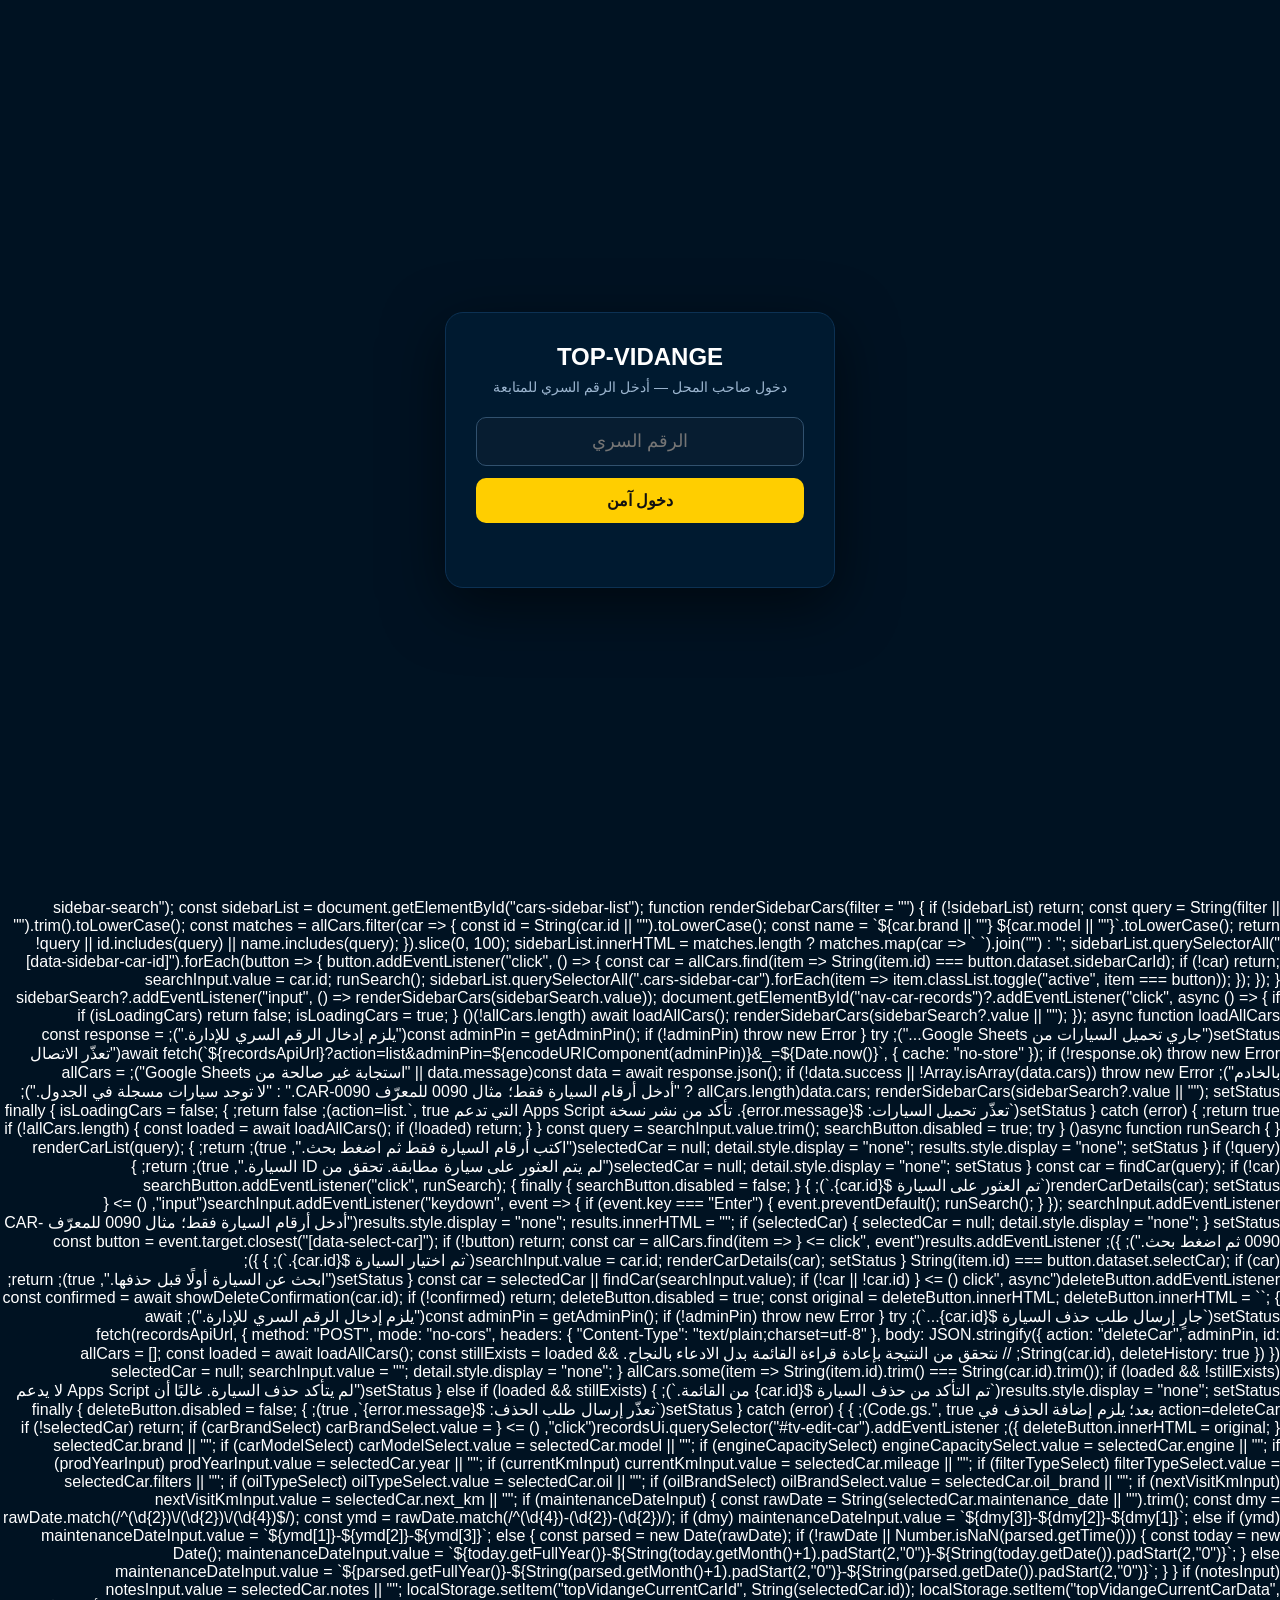
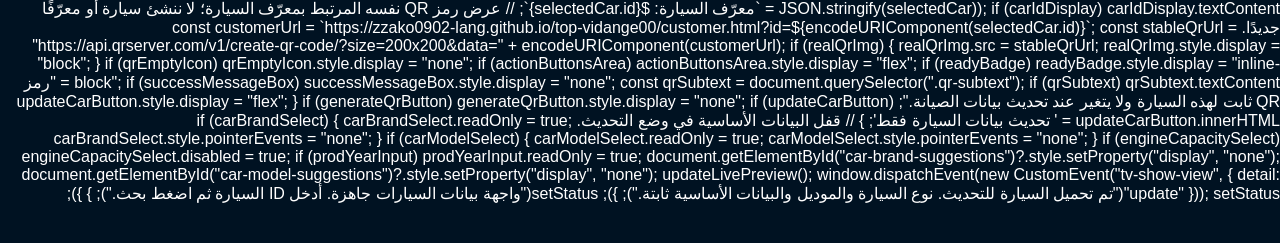
==== commit eae73494: "Update index.html" ====
--- a/index.html
+++ b/index.html
@@ -1585,8 +1585,28 @@
         }
     </style>
 
+
+<style id="tv-admin-auth-lock">
+html,body{min-height:100%;}
+body:not(.tv-admin-authenticated)>:not(#tv-admin-lock){display:none!important;}
+#tv-admin-lock{position:fixed;inset:0;z-index:2147483647;display:flex;align-items:center;justify-content:center;padding:20px;background:#001222;color:#fff;font-family:'Segoe UI',Tahoma,sans-serif;direction:rtl}
+#tv-admin-lock .tv-login-card{width:min(100%,390px);padding:30px;border:1px solid #0c3153;border-radius:18px;background:#001a30;box-shadow:0 18px 60px #0008;text-align:center}
+#tv-admin-lock h1{font-size:24px;margin:0 0 8px}#tv-admin-lock p{color:#9bb5cf;margin:0 0 22px;font-size:14px}
+#tv-admin-lock input{width:100%;padding:13px 14px;border:1px solid #31516e;border-radius:10px;background:#071d31;color:white;font-size:18px;outline:none;margin-bottom:12px;text-align:center;box-sizing:border-box}
+#tv-admin-lock button{width:100%;padding:13px;border:0;border-radius:10px;background:#ffce00;color:#111;font-size:16px;font-weight:700;cursor:pointer}
+#tv-admin-lock .tv-login-error{min-height:22px;margin-top:12px;color:#ff8585;font-size:13px}
+</style>
 </head>
 <body>
+<div id="tv-admin-lock" role="dialog" aria-modal="true" aria-labelledby="tv-login-title">
+ <form class="tv-login-card" id="tv-admin-login-form">
+  <h1 id="tv-login-title">TOP-VIDANGE</h1><p>دخول صاحب المحل — أدخل الرقم السري للمتابعة</p>
+  <input id="tv-admin-pin-input" type="password" inputmode="numeric" autocomplete="current-password" placeholder="الرقم السري" required autofocus>
+  <button id="tv-admin-login-button" type="submit">دخول آمن</button>
+  <div id="tv-admin-login-error" class="tv-login-error" role="status" aria-live="polite"></div>
+ </form>
+</div>
+
     <!-- =====================================================
          الشريط العلوي
     ====================================================== -->
@@ -2293,12 +2313,8 @@
     const APPS_SCRIPT_URL =
         "https://script.google.com/macros/s/AKfycbz4qV9dMOMCVZLwYsiesjsls94PxlJrNQxdwTmZxfJ-r6L-LUHDA7gqEbwDxgqVyBxhjw/exec";
     const getAdminPin = () => {
-        let pin = sessionStorage.getItem("topVidangeAdminPin") || "";
-        if (!pin) {
-            pin = (window.prompt("أدخل الرقم السري لصاحب المحل:") || "").trim();
-            if (pin) sessionStorage.setItem("topVidangeAdminPin", pin);
-        }
-        return pin.trim();
+        if (sessionStorage.getItem("topVidangeAdminVerified") !== "1") return "";
+        return (sessionStorage.getItem("topVidangeAdminPin") || "").trim();
     };
     const createAccessToken = () => {
         const bytes = new Uint8Array(32);
@@ -3529,7 +3545,42 @@
                                 window.print();
                             };
                         <\\/script>
-                    </body>
+                    
+<script id="tv-admin-auth-gate">
+(function(){
+ const endpoint='https://script.google.com/macros/s/AKfycbz4qV9dMOMCVZLwYsiesjsls94PxlJrNQxdwTmZxfJ-r6L-LUHDA7gqEbwDxgqVyBxhjw/exec';
+ const form=document.getElementById('tv-admin-login-form');
+ const input=document.getElementById('tv-admin-pin-input');
+ const button=document.getElementById('tv-admin-login-button');
+ const error=document.getElementById('tv-admin-login-error');
+ let checking=false;
+ async function verify(pin){
+  const url=endpoint+'?action=list&adminPin='+encodeURIComponent(pin)+'&_='+Date.now();
+  const response=await fetch(url,{method:'GET',cache:'no-store',credentials:'omit'});
+  if(!response.ok) throw new Error('تعذر الاتصال بالخادم');
+  const data=await response.json();
+  return data && data.success===true && Array.isArray(data.cars);
+ }
+ async function tryPin(pin){
+  if(checking||!pin) return;
+  checking=true; button.disabled=true; button.textContent='جارٍ التحقق…'; error.textContent='';
+  try{
+   if(!await verify(pin)){sessionStorage.removeItem('topVidangeAdminPin');sessionStorage.removeItem('topVidangeAdminVerified');error.textContent='الرقم السري غير صحيح.';input.value='';input.focus();return;}
+   sessionStorage.setItem('topVidangeAdminPin',pin);
+   sessionStorage.setItem('topVidangeAdminVerified','1');
+   document.body.classList.add('tv-admin-authenticated');
+   document.getElementById('tv-admin-lock').remove();
+   window.dispatchEvent(new CustomEvent('tv-admin-authenticated'));
+  }catch(e){error.textContent='تعذر التحقق من الخادم. تحقق من الإنترنت ثم أعد المحاولة.';}
+  finally{checking=false;button.disabled=false;button.textContent='دخول آمن';}
+ }
+ form.addEventListener('submit',e=>{e.preventDefault();tryPin(input.value.trim());});
+ // Session PIN is revalidated on every page load; never trust storage alone.
+ const saved=sessionStorage.getItem('topVidangeAdminPin');
+ if(saved) tryPin(saved); else input.focus();
+})();
+</script>
+</body>
                     </html>
                 `);
                 qrWindow.document.close();
@@ -4130,8 +4181,9 @@
     const digits = String(year.value).replace(/\D/g, '').slice(0, 4);
     if (year.value !== digits) year.value = digits;
   });
-});
+  });
 </script>
 
 </body>
 </html>
+ 
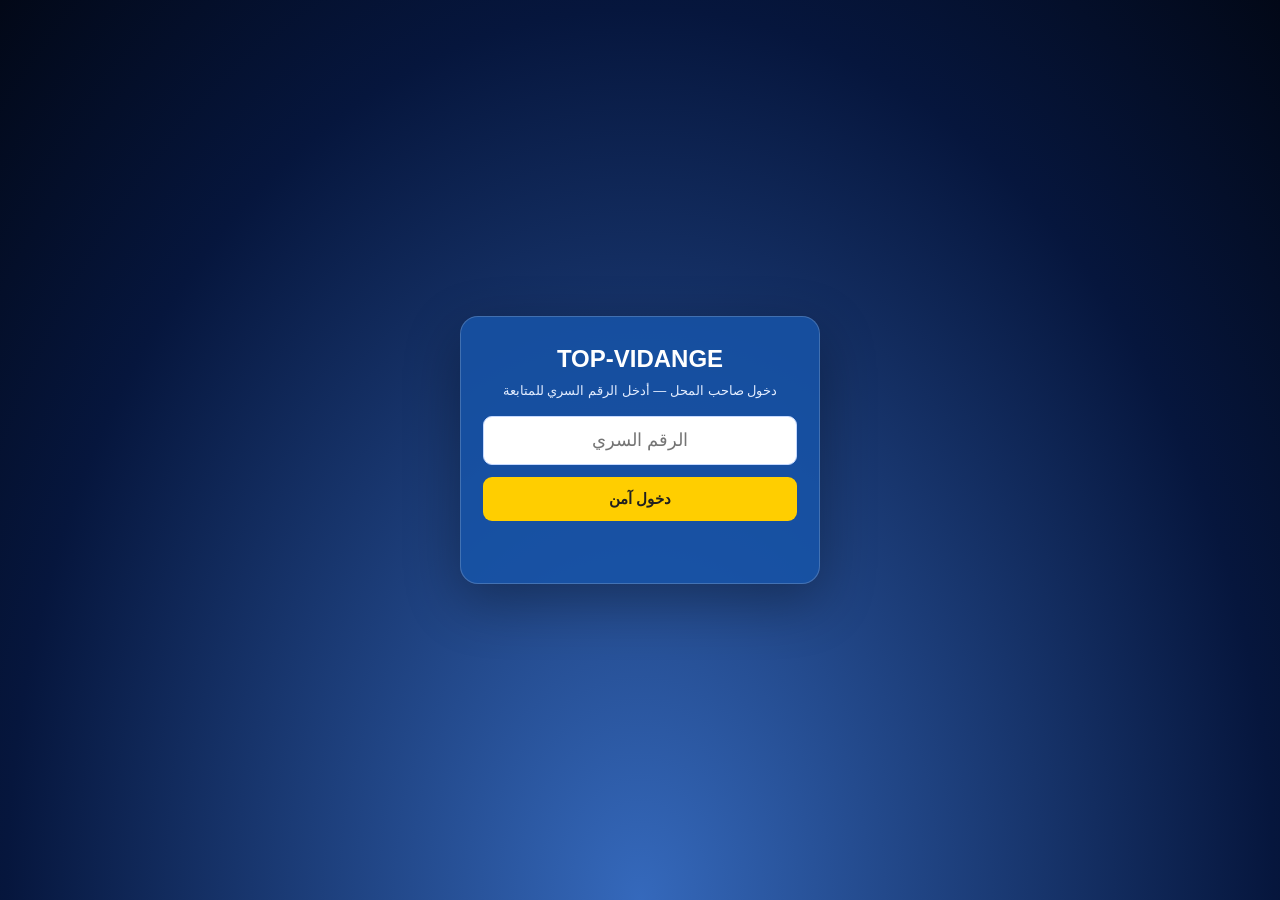
==== commit 788b0079: "Update index.html" ====
--- a/index.html
+++ b/index.html
@@ -1586,26 +1586,39 @@
     </style>
 
 
-<style id="tv-admin-auth-lock">
-html,body{min-height:100%;}
-body:not(.tv-admin-authenticated)>:not(#tv-admin-lock){display:none!important;}
-#tv-admin-lock{position:fixed;inset:0;z-index:2147483647;display:flex;align-items:center;justify-content:center;padding:20px;background:#001222;color:#fff;font-family:'Segoe UI',Tahoma,sans-serif;direction:rtl}
-#tv-admin-lock .tv-login-card{width:min(100%,390px);padding:30px;border:1px solid #0c3153;border-radius:18px;background:#001a30;box-shadow:0 18px 60px #0008;text-align:center}
-#tv-admin-lock h1{font-size:24px;margin:0 0 8px}#tv-admin-lock p{color:#9bb5cf;margin:0 0 22px;font-size:14px}
-#tv-admin-lock input{width:100%;padding:13px 14px;border:1px solid #31516e;border-radius:10px;background:#071d31;color:white;font-size:18px;outline:none;margin-bottom:12px;text-align:center;box-sizing:border-box}
-#tv-admin-lock button{width:100%;padding:13px;border:0;border-radius:10px;background:#ffce00;color:#111;font-size:16px;font-weight:700;cursor:pointer}
-#tv-admin-lock .tv-login-error{min-height:22px;margin-top:12px;color:#ff8585;font-size:13px}
+<style id="tv-auth-lock-style">
+html,body{min-height:100%;} body:not(.tv-auth-ok)>:not(#tv-auth-gate){display:none!important;}
+#tv-auth-gate{position:fixed;inset:0;z-index:2147483647;display:flex;align-items:center;justify-content:center;padding:20px;background:radial-gradient(ellipse at bottom,#3569bc 0%,#06163d 70%,#020817 100%);font-family:Tahoma,Arial,sans-serif;color:#fff}
+#tv-auth-gate .tv-auth-card{width:min(100%,360px);padding:28px 22px;border:1px solid #ffffff30;border-radius:18px;background:#1754a8d9;box-shadow:0 18px 55px #0005;text-align:center}
+#tv-auth-gate h2{margin:0 0 10px;font-size:24px}#tv-auth-gate p{margin:0 0 18px;font-size:13px;color:#e3edff}
+#tv-auth-pin{width:100%;box-sizing:border-box;padding:13px 14px;border:1px solid #c5d9ff;border-radius:9px;background:#fff;color:#111;font-size:18px;text-align:center;outline:none}
+#tv-auth-submit{width:100%;margin-top:12px;padding:13px;border:0;border-radius:9px;background:#ffce00;color:#202020;font-weight:700;font-size:15px;cursor:pointer}
+#tv-auth-submit:disabled{opacity:.65;cursor:wait}#tv-auth-message{min-height:22px;margin:12px 0 0!important;color:#ffe5e5!important;font-weight:700}
 </style>
+
 </head>
 <body>
-<div id="tv-admin-lock" role="dialog" aria-modal="true" aria-labelledby="tv-login-title">
- <form class="tv-login-card" id="tv-admin-login-form">
-  <h1 id="tv-login-title">TOP-VIDANGE</h1><p>دخول صاحب المحل — أدخل الرقم السري للمتابعة</p>
-  <input id="tv-admin-pin-input" type="password" inputmode="numeric" autocomplete="current-password" placeholder="الرقم السري" required autofocus>
-  <button id="tv-admin-login-button" type="submit">دخول آمن</button>
-  <div id="tv-admin-login-error" class="tv-login-error" role="status" aria-live="polite"></div>
+
+<div id="tv-auth-gate" role="dialog" aria-modal="true" aria-labelledby="tv-auth-title">
+ <form class="tv-auth-card" id="tv-auth-form">
+  <h2 id="tv-auth-title">TOP-VIDANGE</h2>
+  <p>دخول صاحب المحل — أدخل الرقم السري للمتابعة</p>
+  <input id="tv-auth-pin" type="password" inputmode="numeric" autocomplete="off" placeholder="الرقم السري" required aria-label="الرقم السري">
+  <button id="tv-auth-submit" type="submit">دخول آمن</button>
+  <p id="tv-auth-message" role="alert" aria-live="polite"></p>
  </form>
 </div>
+<script id="tv-auth-gate-script">
+(function(){
+ const API='https://script.google.com/macros/s/AKfycbz4qV9dMOMCVZLwYsiesjsls94PxlJrNQxdwTmZxfJ-r6L-LUHDA7gqEbwDxgqVyBxhjw/exec';
+ const form=document.getElementById('tv-auth-form'),pinInput=document.getElementById('tv-auth-pin'),button=document.getElementById('tv-auth-submit'),message=document.getElementById('tv-auth-message');
+ try{sessionStorage.removeItem('topVidangeAdminPin')}catch(e){}
+ document.body.classList.remove('tv-auth-ok');
+ form.addEventListener('submit',async function(e){e.preventDefault();const pin=pinInput.value.trim();if(!pin){message.textContent='أدخل الرقم السري.';return;}button.disabled=true;button.textContent='جارٍ التحقق...';message.textContent='';
+ try{const url=API+'?action=list&adminPin='+encodeURIComponent(pin)+'&_='+Date.now();const response=await fetch(url,{method:'GET',cache:'no-store',redirect:'follow'});if(!response.ok)throw new Error('HTTP '+response.status);const data=await response.json();if(data&&data.success===true&&Array.isArray(data.cars)){sessionStorage.setItem('topVidangeAdminPin',pin);document.body.classList.add('tv-auth-ok');document.getElementById('tv-auth-gate').remove();window.dispatchEvent(new CustomEvent('tv-admin-authenticated'));}else{sessionStorage.removeItem('topVidangeAdminPin');message.textContent='الرقم السري خاطئ أو تم رفض الدخول.';pinInput.value='';pinInput.focus();}}catch(err){sessionStorage.removeItem('topVidangeAdminPin');message.textContent='تعذر التحقق من الخادم. تحقق من الإنترنت وإعدادات النشر ثم أعد المحاولة.';console.error('TV auth check failed',err);}finally{button.disabled=false;button.textContent='دخول آمن';}
+ });
+})();
+</script>
 
     <!-- =====================================================
          الشريط العلوي
@@ -2312,10 +2325,7 @@
     // ==========================================
     const APPS_SCRIPT_URL =
         "https://script.google.com/macros/s/AKfycbz4qV9dMOMCVZLwYsiesjsls94PxlJrNQxdwTmZxfJ-r6L-LUHDA7gqEbwDxgqVyBxhjw/exec";
-    const getAdminPin = () => {
-        if (sessionStorage.getItem("topVidangeAdminVerified") !== "1") return "";
-        return (sessionStorage.getItem("topVidangeAdminPin") || "").trim();
-    };
+    const getAdminPin = () => (sessionStorage.getItem("topVidangeAdminPin") || "").trim();
     const createAccessToken = () => {
         const bytes = new Uint8Array(32);
         crypto.getRandomValues(bytes);
@@ -3545,42 +3555,7 @@
                                 window.print();
                             };
                         <\\/script>
-                    
-<script id="tv-admin-auth-gate">
-(function(){
- const endpoint='https://script.google.com/macros/s/AKfycbz4qV9dMOMCVZLwYsiesjsls94PxlJrNQxdwTmZxfJ-r6L-LUHDA7gqEbwDxgqVyBxhjw/exec';
- const form=document.getElementById('tv-admin-login-form');
- const input=document.getElementById('tv-admin-pin-input');
- const button=document.getElementById('tv-admin-login-button');
- const error=document.getElementById('tv-admin-login-error');
- let checking=false;
- async function verify(pin){
-  const url=endpoint+'?action=list&adminPin='+encodeURIComponent(pin)+'&_='+Date.now();
-  const response=await fetch(url,{method:'GET',cache:'no-store',credentials:'omit'});
-  if(!response.ok) throw new Error('تعذر الاتصال بالخادم');
-  const data=await response.json();
-  return data && data.success===true && Array.isArray(data.cars);
- }
- async function tryPin(pin){
-  if(checking||!pin) return;
-  checking=true; button.disabled=true; button.textContent='جارٍ التحقق…'; error.textContent='';
-  try{
-   if(!await verify(pin)){sessionStorage.removeItem('topVidangeAdminPin');sessionStorage.removeItem('topVidangeAdminVerified');error.textContent='الرقم السري غير صحيح.';input.value='';input.focus();return;}
-   sessionStorage.setItem('topVidangeAdminPin',pin);
-   sessionStorage.setItem('topVidangeAdminVerified','1');
-   document.body.classList.add('tv-admin-authenticated');
-   document.getElementById('tv-admin-lock').remove();
-   window.dispatchEvent(new CustomEvent('tv-admin-authenticated'));
-  }catch(e){error.textContent='تعذر التحقق من الخادم. تحقق من الإنترنت ثم أعد المحاولة.';}
-  finally{checking=false;button.disabled=false;button.textContent='دخول آمن';}
- }
- form.addEventListener('submit',e=>{e.preventDefault();tryPin(input.value.trim());});
- // Session PIN is revalidated on every page load; never trust storage alone.
- const saved=sessionStorage.getItem('topVidangeAdminPin');
- if(saved) tryPin(saved); else input.focus();
-})();
-</script>
-</body>
+                    </body>
                     </html>
                 `);
                 qrWindow.document.close();
@@ -4181,9 +4156,8 @@
     const digits = String(year.value).replace(/\D/g, '').slice(0, 4);
     if (year.value !== digits) year.value = digits;
   });
-  });
+});
 </script>
 
 </body>
 </html>
- 
